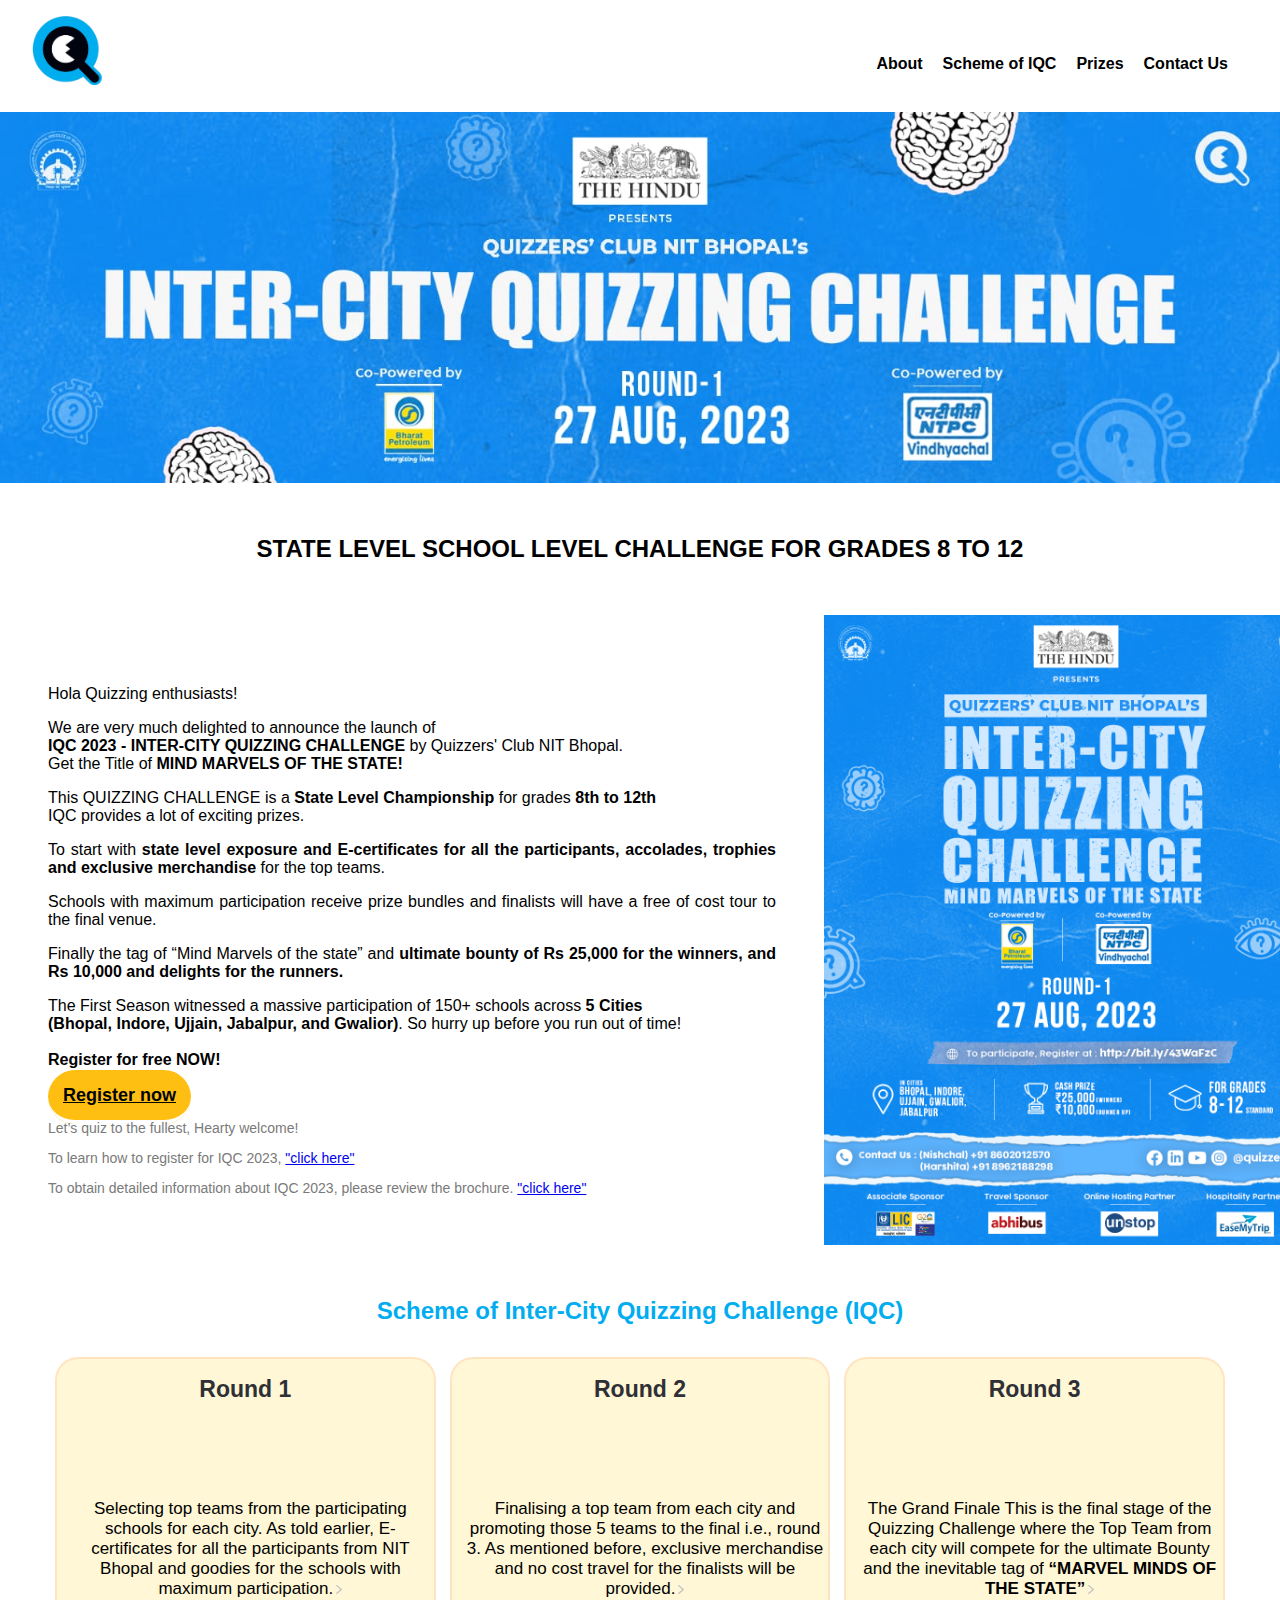
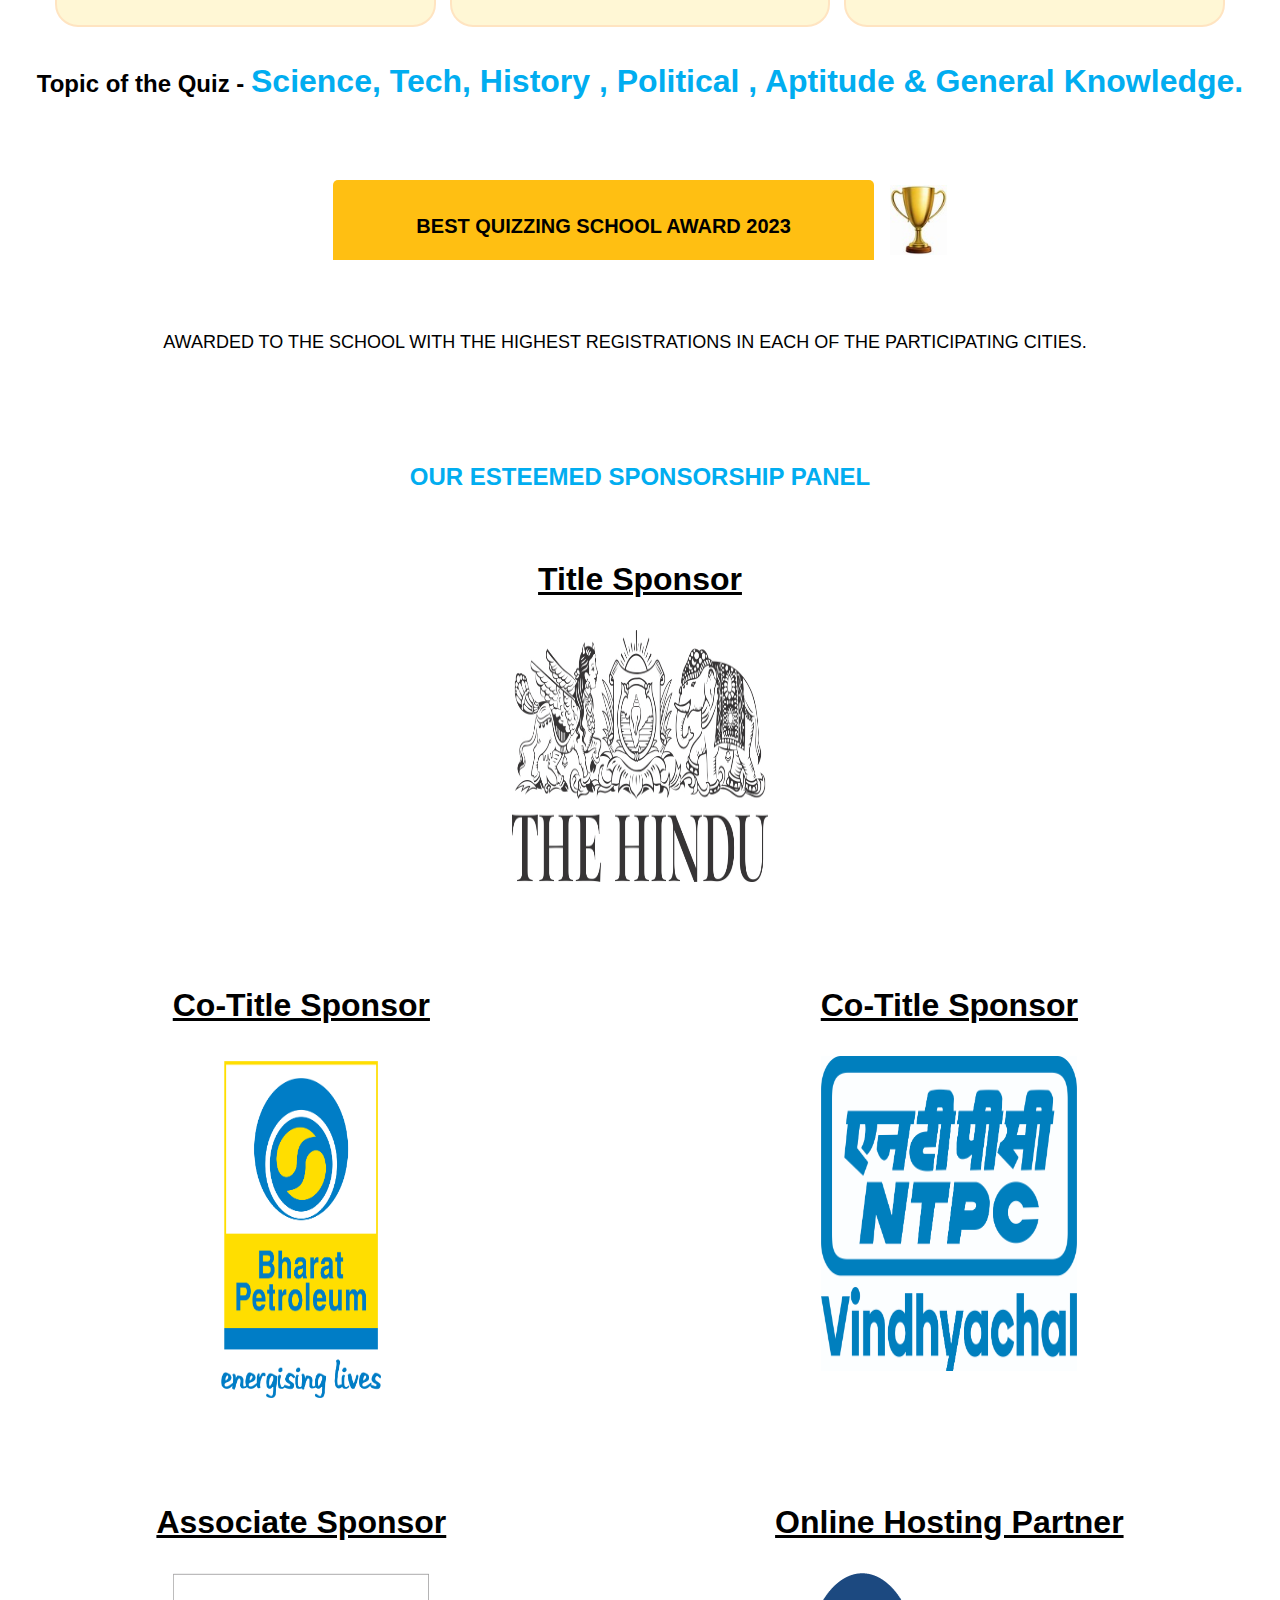
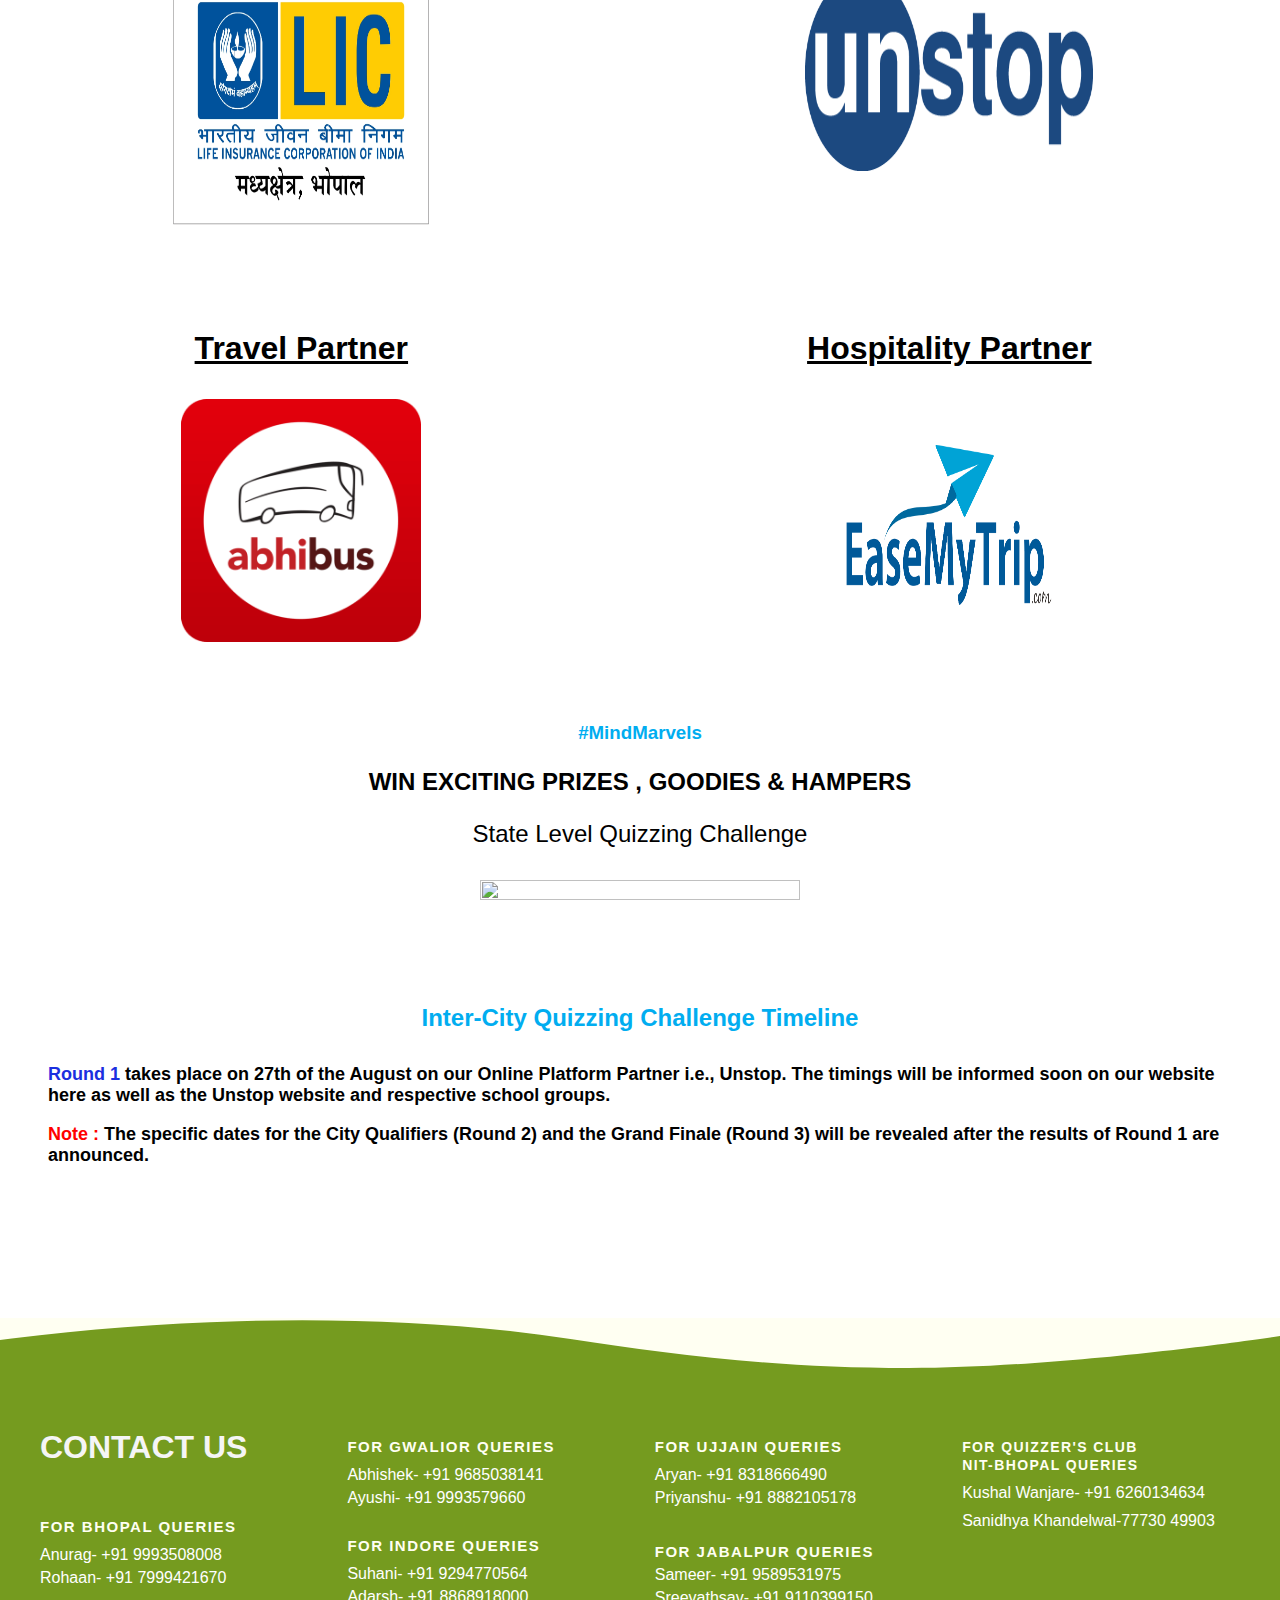
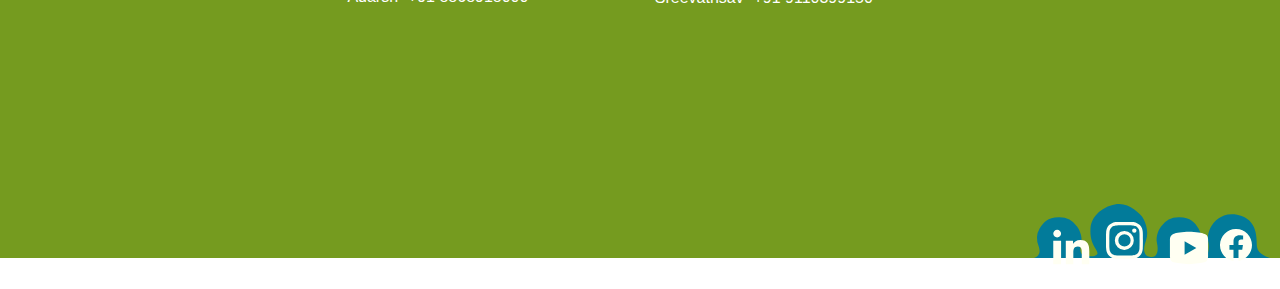
==== public/index.html @ 08f1d050 "first commit" ====
<!DOCTYPE html>
<html lang="en">
  <head>
    <meta charset="utf-8" />
    <meta name="viewport" content="width=device-width, initial-scale=1" />
    <link rel="shortcut icon" href="logo.png" type="image/x-icon">
    <title>Inter-City Quizzing Challenge</title>
    <link rel="stylesheet" href="style.css" />
    <link
      href="https://cdn.jsdelivr.net/npm/bootstrap@5.3.1/dist/css/bootstrap.min.css"
      rel="stylesheet"
      integrity="sha384-4bw+/aepP/YC94hEpVNVgiZdgIC5+VKNBQNGCHeKRQN+PtmoHDEXuppvnDJzQIu9"
      crossorigin="anonymous"
    />
  </head>
  <body>
    
    <header class="headers">
      <div class="navbar-logo">
        <img src="logo.png" alt="Logo">
      </div>
    <nav class="navbar">
    
      <ul class="navbar-menu">
        <li><a href="#about">About</a></li>
        <li><a href="#scheme">Scheme of IQC</a></li>
        <li><a href="#prizes">Prizes</a></li>
        <li><a href="#contact">Contact Us</a></li>
      </ul>
    </nav>
    <div class="mobile-menus">
      <ion-icon name="menu-outline" class="mobile-icon"></ion-icon>
      <ion-icon name="close-outline" class="mobile-icons"></ion-icon>
    </div>
   </header>

 <section id="Poster">
      <div class="video">
        <img src="WhatsApp Image 2023-08-05 at 15.45.39.jpeg" alt="" width="100%" height="100%">
          <!-- <iframe width="100%" height="800" src="WhatsApp Image 2023-08-05 at 15.45.39.jpeg"
              title="YouTube video player"
              allow="accelerometer; autoplay; clipboard-write; encrypted-media; gyroscope; picture-in-picture; web-share"></iframe> -->
      </div>
  </section>

    <section id="about">
      <h2 style="text-align: center;margin-top: 3rem; font-weight: bold; font-family:Arial, Helvetica, sans-serif ; font-weight: 800;">
        STATE LEVEL SCHOOL LEVEL CHALLENGE FOR GRADES 8 TO 12 
        </h2>
        <div class="about-section">

          <div class="about-left" style="justify-content: center; text-align:justify;" id="about-left">
            <p style="margin-top:30px">Hola Quizzing enthusiasts!</p>
            <p>We are very much delighted to announce the launch of<br> <span class="span-bold-heading"><b>IQC 2023 - INTER-CITY QUIZZING CHALLENGE </b>by Quizzers' Club NIT Bhopal.
              <br> Get the Title of <b>MIND MARVELS OF THE STATE! </b>
              </span></p>
              <p>This QUIZZING CHALLENGE is a 
                <span class="span-bold-heading"><b>State Level Championship </b></span>for grades <span class="span-bold-heading"><b>8th to 12th </b></span>
                <br> IQC provides a lot of exciting prizes. 
                </p>
                <p>To start with <b>state level exposure and E-certificates for all the participants, accolades, trophies and exclusive merchandise</b> for the top teams.</p>
                  <p>Schools with maximum participation receive prize bundles and finalists will have a free of cost tour to the final venue.</p>
                        <p>
                          Finally the tag of “Mind Marvels of the state” and <b>ultimate bounty of Rs 25,000 for the winners, and Rs 10,000 and delights for the runners. 
                          </b>               </p>
                        <p >The First Season witnessed a massive participation of 150+ schools across <b>5 Cities <br>  (Bhopal, Indore, Ujjain, Jabalpur, and Gwalior)</b>. So hurry up before you run out of time! <br><br><b>Register for free NOW!</b>
                        </p>
                       
                          
                          <div class=" mt-5 mb-3">
                            <a class="button" target="_blank" href="https://unstop.com/quiz/inter-city-quizzing-challenge-maulana-azad-national-institute-of-technology-manit-bhopal-721357?lb=LnoIlOm" target="_blank">Register now</a>
        </div>
      <p style="font-size: 14px;color: #7a7a7a;">Let’s quiz to the fullest, Hearty welcome! </p>
      <p style="font-size: 14px;color: #7a7a7a;" >To learn how to register for IQC 2023, <a href="https://drive.google.com/drive/u/1/folders/1D4hqJbH11RG8898sXJ9pQhE9oo4fiI7S" target="_blank">"click here"</a> </p>
      <p style="font-size: 14px;color: #7a7a7a;" >To obtain detailed information about IQC 2023, please review the brochure. <a href="https://drive.google.com/drive/folders/1eSf0c7Wrm6r_Fmdg4z4Ok01VJXP0uQJC?usp=sharing" target="_blank">"click here"</a> </p>
      
      </div>
      <div class="about-right" id="about-right">
        <img class="poster1" src="social media IQC Main (1).png" alt="" height="630px">  
      </div>
    </div>
  </section>
    <section>
      <h2 style="text-align: center; margin-bottom: 0rem;margin-top: 1rem ; color: #01ADF0;font-family: 'Segoe UI', Tahoma, Geneva, Verdana, sans-serif; font-weight:bolder;"  id="scheme">Scheme of Inter-City Quizzing Challenge (IQC)</h2>
      <div class="category" style="align-items: center; justify-content: center; margin: 1rem auto ;" >
       
        
        <a href="#" class="item">
          <span class="title">Round 1</span>
          <span class="link" href="#"> Selecting top teams from the participating schools for each city. As told earlier, E-certificates for all the participants from NIT Bhopal and goodies for the schools with maximum participation.</span>
          
        </a>
        <a href="#" class="item">
          <span class="title">Round 2</span>
          <span class="link" href="#"> Finalising a top team from each city and promoting those 5 teams to the final i.e., round 3. As mentioned before, exclusive merchandise and no cost travel for the finalists will be provided.</span>
        
        
        </a>
        <a href="#" class="item">
          <span class="title">Round 3</span>
          <span class="link" href="#">The Grand Finale 
            This is the final stage of the Quizzing Challenge where the Top Team from each city will compete for the ultimate Bounty and the inevitable tag of <b>“MARVEL MINDS OF THE STATE”</b></span>
          
        </a>
      </div>
    
    <div class="topic">
      <h2 class="topic-heading" style="text-align: center; ">
        Topic of the Quiz -
        <b style="color: #01ADF0"
        > Science, Tech, History , Political , Aptitude & General Knowledge.</b
        >
      </h2>
    </div>
    <div class="main-container" style="margin: 5rem 1rem;">

      <div class="priceId">
        <div class="header-image" >
          <div class=" d-flex justify-content-center header" style="margin-right: 1rem;">
            
            <h4 class="rulesheading p-0 m-0 d-flex align-items-center text-uppercase">Best Quizzing School Award 2023</h4>
            
          </div >
          <img src="trophy.jpeg" class="icon-trophy" height="70px">
        </div>
       </div>
   <div class=" d-flex header justify-content-center" style="margin: 2rem 1rem; " >
        <!-- <div class="d-flex flex-row align-items-start row-bulletscontent-area"> -->
          <h5 class="rulesheadings p-0 m-0 d-flex align-items-center text-uppercase" style="font-weight: 100;
          font-size: large; font-family: Arial, Helvetica, sans-serif; justify-content: center;">Awarded to the school with the highest registrations in each of the participating cities. </h5>
        </div>
      </div>
      <div class="topic">
        <h2 class="topic-heading" style="text-align: center; font-weight: bold; margin-bottom: 2rem; color: #01ADF0; ">
          OUR ESTEEMED SPONSORSHIP PANEL
          
        </h2>
      </div>
    <div class="container">
      
      <div class="box" id="box1">
        <h1>Title Sponsor</h1>
        <img src="hindu.jpg" alt="">
      </div>
      <div class="box"  id="box2" >
        <h1>Co-Title Sponsor</h1>
        <img src="bpcl-logo.png" alt="">
 
      </div>
      <div class="box"  id="box7" >
        <h1>Co-Title Sponsor</h1>
        <img src="ntpc.jpg" alt="">
 
      </div>
      <div class="box" id="box3">
        <h1>Associate Sponsor</h1>
        <img src="lic.jpg" alt="">
      </div>
        <div class="box" id="box4">
          <h1>Online Hosting Partner</h1>
          <img src="unstop-logo.png" alt="">
        </div>
        <div class="box" id="box5">
          <h1>Travel Partner</h1>
          <img src="abhibus.png" alt="">
        </div>
        <div class="box" id="box6">
          <h1>Hospitality Partner</h1>
          <img src="Colored Logo.png" alt="">
        </div>
        
      </div>
      
      <div class="prizes">
        <h3 style="font-family: 'Segoe UI', Tahoma, Geneva, Verdana, sans-serif; font-weight: bold;  color: #01ADF0;">#MindMarvels</h3>
        <h2 style="margin: 1.5rem 0 ; font-family: 'Franklin Gothic Medium', 'Arial Narrow', Arial, sans-serif;">WIN EXCITING PRIZES , GOODIES & HAMPERS </h2>
        <h3 style="margin-bottom: 2rem;  font: 1.5em sans-serif;">State Level Quizzing Challenge </h3>
        
        <div class="prizes1" id="prizes">
          <img src="3 (2).png" alt="">
        </div>
      </div>
      <div class="timelines" >
        <h2 style="text-align: center; margin-bottom: 1rem;font-family:Arial, Helvetica, sans-serif; font-weight: bold; color: #01ADF0; margin-bottom: 2rem;">Inter-City Quizzing Challenge Timeline</h2>
        <p style="font-family:Arial, Helvetica, sans-serif; font-weight: bold; font-size: 18px;"><b style="color: #1b2fdf;">Round 1</b> takes place on <b>27th of the August </b>on our Online Platform Partner i.e., Unstop. The timings will be informed soon on our website here as well as the Unstop website and respective school groups.

        </p>
        <p style="font-family:Arial, Helvetica, sans-serif; font-weight: bold;font-size: 18px;" > <span style="color: red;">Note : </span>The specific dates for the City Qualifiers (Round 2) and the Grand Finale (Round 3) will be revealed after the results of Round 1 are announced.</p>
      </div>
    </div>
    </section>
   

<br>
<br>
<br>
<div class="pg-footer" id="contact">
  <footer class="footer">
    <svg class="footer-wave-svg" xmlns="http://www.w3.org/2000/svg" viewBox="0 0 1200 100" preserveAspectRatio="none">
      <path class="footer-wave-path" d="M851.8,100c125,0,288.3-45,348.2-64V0H0v44c3.7-1,7.3-1.9,11-2.9C80.7,22,151.7,10.8,223.5,6.3C276.7,2.9,330,4,383,9.8 c52.2,5.7,103.3,16.2,153.4,32.8C623.9,71.3,726.8,100,851.8,100z"></path>
    </svg>
    <div class="footer-content">
      <div class="footer-content-column">
        <div class="footer-logo">
          <a class="footer-logo-link" href="#" style=" text-decoration: none;">
            <!-- <span class="hidden-link-text">Contact Us</span> -->
            <h1 style="color: whitesmoke;">CONTACT US</h1>
          </a>
        </div>
        <div class="footer-menu">
          <h2 class="footer-menu-name"> for Bhopal Queries </h2>
          <ul id="menu-get-started" class="footer-menu-list">
            <li class="menu-item menu-item-type-post_type menu-item-object-product">
              <a href="https://www.linkedin.com/in/anurag-mishra-66ba9b227" target="_blank">Anurag- +91 9993508008</a>
            </li>
            <li class="menu-item menu-item-type-post_type menu-item-object-product">
              <a href="https://www.linkedin.com/in/rohaan-khan-334135244" target="_blank"> Rohaan- +91 7999421670</a>
            </li>
          </ul>
        </div>
      </div>
      <div class="footer-content-column">
        <div class="footer-menu">
          <h2 class="footer-menu-name"> For Gwalior Queries</h2>
          <ul id="menu-company" class="footer-menu-list">
            <li class="menu-item menu-item-type-post_type menu-item-object-page">
              <a href="https://www.linkedin.com/in/abhishek-meena01" target="_blank">Abhishek- +91 9685038141</a>
            </li>
            <li class="menu-item menu-item-type-taxonomy menu-item-object-category">
              <a href="https://www.linkedin.com/in/ayushi-gupta-7a1b36233" target="_blank">Ayushi- +91 9993579660</a>
            </li>
          </ul>
        </div>
        <div class="footer-menu">
          <h2 class="footer-menu-name"> For Indore Queries</h2>
          <ul id="menu-legal" class="footer-menu-list">
            <li class="menu-item menu-item-type-post_type menu-item-object-page menu-item-privacy-policy menu-item-170434">
              <a href="https://www.linkedin.com/in/suhani-jain-b96800239" target="_blank">Suhani- +91 9294770564</a>
            </li>
            <li class="menu-item menu-item-type-post_type menu-item-object-page">
              <a href="https://www.linkedin.com/in/adarsh-dinkar-0a39a11b8" target="_blank"> Adarsh- +91 8868918000</a>
            </li>
          </ul>
        </div>
      </div>
      <div class="footer-content-column">
        <div class="footer-menu">
          <h2 class="footer-menu-name"> For Ujjain Queries</h2>
          <ul id="menu-quick-links" class="footer-menu-list">
            <li class="menu-item menu-item-type-custom menu-item-object-custom">
              <a target="_blank" rel="noopener noreferrer" href="https://www.linkedin.com/in/aryan-tripathi-826999219" target="_blank">Aryan- +91 8318666490</a>
            </li>
            <li class="menu-item menu-item-type-custom menu-item-object-custom">
              <a target="_blank" rel="noopener noreferrer" href="https://www.linkedin.com/in/priyanshu-singh-194958280" target="_blank ">Priyanshu- +91 8882105178</a>
            </li>
           <br>
            </li>
            <br>
            <h2 class="footer-menu-name"> For Jabalpur Queries</h2>
            <li class="menu-item menu-item-type-post_type menu-item-object-page">
              <a href="https://www.linkedin.com/in/sameer-bajpai-a6ab51212" target="_blank">Sameer- +91 9589531975</a>
            </li>
            <li class="menu-item menu-item-type-post_type menu-item-object-page">
              <a href="https://www.linkedin.com/in/sreevathsav-kyama-163ab5223" target="_blank"> Sreevathsav- +91 9110399150</a>
            </li>
          </ul>
        </div>
      </div>
      <div class="footer-content-column">
        <div class="footer-call-to-action">
          <h2 class="footer-call-to-action-title"></h2>
          <p class="footer-call-to-action-description"> </p>
          <p class="footer-call-to-action-description"> </p>
         
        </div>
        <div class="footer-call-to-action">
          <h2 class="footer-call-to-action-title">FOR QUIZZER'S CLUB <br>NIT-BHOPAL QUERIES</h2>
          <p class="footer-call-to-action-link-wrapper"> <a class="footer-call-to-action-link" href="tel:0124-64XXXX" target="_self"> Kushal Wanjare- +91 6260134634 </a></p>
          <p class="footer-call-to-action-link-wrapper"> <a class="footer-call-to-action-link" href="tel:0124-64XXXX" target="_self"> Sanidhya Khandelwal-77730 49903 </a></p>
        </div>
      </div>
      <div class="footer-social-links"> <svg class="footer-social-amoeba-svg" xmlns="http://www.w3.org/2000/svg" viewBox="0 0 236 54">
          <path class="footer-social-amoeba-path" d="M223.06,43.32c-.77-7.2,1.87-28.47-20-32.53C187.78,8,180.41,18,178.32,20.7s-5.63,10.1-4.07,16.7-.13,15.23-4.06,15.91-8.75-2.9-6.89-7S167.41,36,167.15,33a18.93,18.93,0,0,0-2.64-8.53c-3.44-5.5-8-11.19-19.12-11.19a21.64,21.64,0,0,0-18.31,9.18c-2.08,2.7-5.66,9.6-4.07,16.69s.64,14.32-6.11,13.9S108.35,46.5,112,36.54s-1.89-21.24-4-23.94S96.34,0,85.23,0,57.46,8.84,56.49,24.56s6.92,20.79,7,24.59c.07,2.75-6.43,4.16-12.92,2.38s-4-10.75-3.46-12.38c1.85-6.6-2-14-4.08-16.69a21.62,21.62,0,0,0-18.3-9.18C13.62,13.28,9.06,19,5.62,24.47A18.81,18.81,0,0,0,3,33a21.85,21.85,0,0,0,1.58,9.08,16.58,16.58,0,0,1,1.06,5A6.75,6.75,0,0,1,0,54H236C235.47,54,223.83,50.52,223.06,43.32Z"></path>
        </svg>
        <a class="footer-social-link linkedin" href="https://www.linkedin.com/company/quizzersclub/" target="_blank">
          <span class="hidden-link-text">Linkedin</span>
          <svg class="footer-social-icon-svg" xmlns="http://www.w3.org/2000/svg"
            viewBox="0 0 30 30">
            <path class="footer-social-icon-path" d="M9,25H4V10h5V25z M6.501,8C5.118,8,4,6.879,4,5.499S5.12,3,6.501,3C7.879,3,9,4.121,9,5.499C9,6.879,7.879,8,6.501,8z M27,25h-4.807v-7.3c0-1.741-0.033-3.98-2.499-3.98c-2.503,0-2.888,1.896-2.888,3.854V25H12V9.989h4.614v2.051h0.065 c0.642-1.18,2.211-2.424,4.551-2.424c4.87,0,5.77,3.109,5.77,7.151C27,16.767,27,25,27,25z"></path>
          </svg>
        </a>
        <a class="footer-social-link twitter" href="https://www.instagram.com/quizzersclub/" target="_blank">
          <span class="hidden-link-text">Twitter</span>
          <svg class="footer-social-icon-svg" xmlns="http://www.w3.org/2000/svg" viewBox="0 0 26 26">
            <path class="footer-social-icon-path" d="M8 0C5.829 0 5.556.01 4.703.048 3.85.088 3.269.222 2.76.42a3.917 3.917 0 0 0-1.417.923A3.927 3.927 0 0 0 .42 2.76C.222 3.268.087 3.85.048 4.7.01 5.555 0 5.827 0 8.001c0 2.172.01 2.444.048 3.297.04.852.174 1.433.372 1.942.205.526.478.972.923 1.417.444.445.89.719 1.416.923.51.198 1.09.333 1.942.372C5.555 15.99 5.827 16 8 16s2.444-.01 3.298-.048c.851-.04 1.434-.174 1.943-.372a3.916 3.916 0 0 0 1.416-.923c.445-.445.718-.891.923-1.417.197-.509.332-1.09.372-1.942C15.99 10.445 16 10.173 16 8s-.01-2.445-.048-3.299c-.04-.851-.175-1.433-.372-1.941a3.926 3.926 0 0 0-.923-1.417A3.911 3.911 0 0 0 13.24.42c-.51-.198-1.092-.333-1.943-.372C10.443.01 10.172 0 7.998 0h.003zm-.717 1.442h.718c2.136 0 2.389.007 3.232.046.78.035 1.204.166 1.486.275.373.145.64.319.92.599.28.28.453.546.598.92.11.281.24.705.275 1.485.039.843.047 1.096.047 3.231s-.008 2.389-.047 3.232c-.035.78-.166 1.203-.275 1.485a2.47 2.47 0 0 1-.599.919c-.28.28-.546.453-.92.598-.28.11-.704.24-1.485.276-.843.038-1.096.047-3.232.047s-2.39-.009-3.233-.047c-.78-.036-1.203-.166-1.485-.276a2.478 2.478 0 0 1-.92-.598 2.48 2.48 0 0 1-.6-.92c-.109-.281-.24-.705-.275-1.485-.038-.843-.046-1.096-.046-3.233 0-2.136.008-2.388.046-3.231.036-.78.166-1.204.276-1.486.145-.373.319-.64.599-.92.28-.28.546-.453.92-.598.282-.11.705-.24 1.485-.276.738-.034 1.024-.044 2.515-.045v.002zm4.988 1.328a.96.96 0 1 0 0 1.92.96.96 0 0 0 0-1.92zm-4.27 1.122a4.109 4.109 0 1 0 0 8.217 4.109 4.109 0 0 0 0-8.217zm0 1.441a2.667 2.667 0 1 1 0 5.334 2.667 2.667 0 0 1 0-5.334z" ></path>
          </svg>
        </a>
        <a class="footer-social-link youtube" href="https://www.youtube.com/@quizzersclub" target="_blank">
          <span class="hidden-link-text">github</span>
          <svg class="footer-social-icon-svg" xmlns="http://www.w3.org/2000/svg" viewBox="0 0 30 30">
            <path class="footer-social-icon-path" d="M 15 4 C 10.814 4 5.3808594 5.0488281 5.3808594 5.0488281 L 5.3671875 5.0644531 C 3.4606632 5.3693645 2 7.0076245 2 9 L 2 15 L 2 15.001953 L 2 21 L 2 21.001953 A 4 4 0 0 0 5.3769531 24.945312 L 5.3808594 24.951172 C 5.3808594 24.951172 10.814 26.001953 15 26.001953 C 19.186 26.001953 24.619141 24.951172 24.619141 24.951172 L 24.621094 24.949219 A 4 4 0 0 0 28 21.001953 L 28 21 L 28 15.001953 L 28 15 L 28 9 A 4 4 0 0 0 24.623047 5.0546875 L 24.619141 5.0488281 C 24.619141 5.0488281 19.186 4 15 4 z M 12 10.398438 L 20 15 L 12 19.601562 L 12 10.398438 z"></path>
          </svg>
        </a>
        <a class="footer-social-link github" href="https://www.facebook.com/quizzersclub" target="_blank">
          <span class="hidden-link-text">github</span>
          <svg class="footer-social-icon-svg" xmlns="http://www.w3.org/2000/svg" viewBox="0 0 30 30">
            <path class="footer-social-icon-path" d="M16 8.049c0-4.446-3.582-8.05-8-8.05C3.58 0-.002 3.603-.002 8.05c0 4.017 2.926 7.347 6.75 7.951v-5.625h-2.03V8.05H6.75V6.275c0-2.017 1.195-3.131 3.022-3.131.876 0 1.791.157 1.791.157v1.98h-1.009c-.993 0-1.303.621-1.303 1.258v1.51h2.218l-.354 2.326H9.25V16c3.824-.604 6.75-3.934 6.75-7.951z"></path>
          </svg>
        </a>
      </div>
    </div>
    <!-- <div class="footer-copyright">
      <div class="footer-copyright-wrapper">
        <p class="footer-copyright-text">
          <a class="footer-copyright-link" href="#" target="_self"> Quizzers' Club MANIT © All RIGHTS RESERVED 2020 </a>
        </p>
      </div>
    </div> -->
  </footer>
</div>

    <script
    src="https://cdn.jsdelivr.net/npm/bootstrap@5.3.1/dist/js/bootstrap.bundle.min.js"
    integrity="sha384-HwwvtgBNo3bZJJLYd8oVXjrBZt8cqVSpeBNS5n7C8IVInixGAoxmnlMuBnhbgrkm"
    crossorigin="anonymous"
    ></script>
    <script>
   const mobile_nav = document.querySelector(".mobile-menus");
const nav_header = document.querySelector(".headers");

const toggleNav = () =>{
    nav_header.classList.toggle("active")
};

mobile_nav.addEventListener("click",()=> toggleNav());
  </script>
  <script type="module" src="https://unpkg.com/ionicons@7.1.0/dist/ionicons/ionicons.esm.js"></script>
  <script nomodule src="https://unpkg.com/ionicons@7.1.0/dist/ionicons/ionicons.js"></script>
  </body>
</html>
---- public/style.css ----
html {
    overflow-x: hidden;
}

body {
    margin: 0;
    font-family: Arial, sans-serif;
    /* overflow-x: hidden; */
    scroll-behavior: smooth;
}

.headers {
    display: flex;
    height: 7rem;
    justify-content: space-between;
    /* width: 200px; */
}

.navbar {
    /* opacity: 0.5; */
    display: flex;
    justify-content: space-between;
    align-items: center;
    background-color: #ffffff;
    padding: 10px 20px;
    color: #000000;
    /* position: sticky; */
    margin-right: 2rem;
}

.navbar-logo img {
    margin-left: 2rem;
    margin-top: 1rem;
    max-height: 70px;
    max-width: 70px;
}

.navbar-menu {
    list-style: none;
    display: flex;
}

.navbar-menu li {
    margin-top: 1rem;
    margin-left: 20px;
}

.navbar-menu li:first-child {
    margin-left: 0;
}

.navbar-menu li a {
    color: black;
    text-decoration: none;
    transition: 0.3s;
    text-align: left;
    font-weight: bold;
}

.navbar-menu li a:hover {
    color: #000000;
}

.navbar-mobile-menu {
    display: none;
}

.mobile-menus {
    display: none;
    background: transparent;
    cursor: pointer;
}

.mobile-menus {
    display: none;
    height: 40px;
}

.mobile-icon {
    width: 2rem;
    height: 2rem;
}

.mobile-icons {
    display: none;
    width: 2rem;
    height: 2rem;
}

@media (max-width: 770px) {
    body {
        /* overflow: hidden; */
        overflow-x: hidden;
        scroll-behavior: smooth;
    }

    .navbar {
        width: 1005px;
        height: 37vh;
        background: white;
        position: relative;
        top: 45px;
        right: -102px;
        display: flex;
        justify-content: left;
        align-items: baseline;
        transform: translateX(100%);
        transition: all 0.5s linear;
        opacity: 0;
        visibility: hidden;
        pointer-events: none;
    }

    .navbar-menu {
        flex-direction: column;
        align-items: first baseline;

    }
    .navbar-menu li {
        margin-top: 1rem;
        margin-left: 0px;
    }
    .active .navbar {
        transform: translateX(0);
        opacity: 1;
        visibility: visible;
        pointer-events: auto;
        padding-right: 20px;
        margin: 0;
        font-size: 22px;
        font-weight: bold;
        font-family: fangsong;
    }

    .active .mobile-menus .mobile-icons {
        display: block;

    }

    .active .mobile-menus .mobile-icon {
        display: none;

    }

    .mobile-menus {
        display: block;
        z-index: 999;
        border: 3px solid #212529;
        color: #212529;
        cursor: pointer;
        margin: 2rem 2rem;
    }


}



body {
    height: 100%;
    width: auto;
}

.about-section {
    display: grid;
    /* grid-template-columns: repeat(auto-fit, minmax(250px, 2fr)); */
    grid-template-areas: 'left right';
    grid-gap: 3rem;
    width: 100%;
    padding: 2rem 3em;
    align-items: center;

}

#about-left {
    grid-area: left;
}

#about-right {
    grid-area: right;
}

/* 
.about-right img{
   display: block;
   justify-content: center;
align-items: center;
} */


.button {
    position: static;
    background-color: #ffbf12 !important;
    border-bottom: 4px solid #fff !important;
    color: #020404 !important;
    font-weight: 700;
    padding: 15px !important;
    border-radius: 30px !important;
    font-size: 18px !important;
    font-weight: 600;

}

/* @media (max-width:710px){
    .item{
         font-size: 15px;
         padding: 4px;
    }
    .Club-name{
         font-size: 15px;
         padding: 4px;
 
        }
        .video{
            width: 100%;
            height: 100%;
        }   */
@media (max-width:400px) {
    .item1 {
        font-size: 8px;
        padding: 0px;
    }

    .Club-name {
        font-size: 20px;
        padding: 0px;

    }
    .about-right img{
        height: 73vh;
        width: 90vw;
    }

    b {
        font-size: 13px;
        padding-left: 10px;
        padding-top: 5px;
        padding-bottom: 0px;
    }

    .rulesheading {

        font-size: 17px;

    }

    /* .about-left{
        padding-left: 4px;
        margin-left: 0px;
        width: 100%;
    } */
}

@media (max-width:680px) {
    body {
        width: 100%;
    }

    .navbar-item1 {
        position: absolute;
        top: 70px;
        left: 272px;
        background-color: #fff;
        color: black;
        width: 100px;
        overflow: hidden;
        transition: max-height 0.5;
    }

    .navbar-item .item1 {
        display: block;
        margin-right: 50px;
        margin-top: 10px;
        margin-bottom: 10px;
    }

    .menu-icon {
        display: block;
        cursor: pointer;
    }

    .Club-name {
        font-size: 20px;
    }
}

@media (max-width:770px) {
    .item1 {
        font-size: 16px;
        padding: 3px;
    }

    .Club-name {
        font-size: 15px;
        padding: 0px;

    }

    /* .about-section {
        display: grid;
        grid-template-columns: repeat(auto-fit, 1fr);
        grid-gap: 4rem;
        padding: 2rem 2rem;
    
    } */

    .video{
        padding-top: 1px;
        width: 100%;
        height: 180px;
    }

    b {
        font-size: 15px;

    }



}

@media (max-width:280px) {
    body {
        width: auto;
    }

    .navbar-item {
        width: 80px;
        left: 200px;
    }

    .Club-name {
        display: block;
        font-size: 6px;
    }
}

@media (max-width:420px) {
    body {
        height: 800px;
    }

    .item1 {
        font-size: 10px;
        padding: 0px;
    }

    .Club-name {
        font-size: 14px;
        padding: 0px;

    }

    iframe {
        width: 100%;
        height: 280px;
    }

    .item b{
        font-size: 0.8rem;
    }

    /* .about-left{
        margin-left: 0px;
        margin-top: 0px;
        width: 100%;
    }  */



}






/* ******************************* */



.container {
    margin-top: 2px;

    display: grid;

    grid-gap: 1rem;
    grid-template-areas:
        'box1 box1'
        'box2 box7'
        'box3 box4'
        'box5 box6';
}

#box1 {
    grid-area: box1;
}

#box2 {
    grid-area: box2;
}

#box3 {
    grid-area: box3;
}

#box4 {
    grid-area: box4;
}


#box5 {
    grid-area: box5;
}

#box6 {
    grid-area: box6;
}

#box7 {
    grid-area: box7;
}

.box {
    /* border: 2px solid red; */
    text-align: center;
    padding: 1rem 1rem;

}

.box h1 {
    margin-bottom: 2rem;
    font-family: Arial, Helvetica, sans-serif;
    font-weight: bold;
    text-decoration-line: underline;

}

.box img {
    height: 28vh;
    width: 16rem;
    margin-bottom: 2rem;
}

#box2 img {
    height: 38vh;
    width: 10rem;
    margin-bottom: 2rem;
}

#box7 img {
    height: 35vh;
    width: 14 rem;
    margin-bottom: 2rem;
}

#box4 img {
    height: 22vh;
    width: 18rem;
    margin-bottom: 2rem;
}

#box5 img {
    height: 27vh;
    width: 15rem;
    margin-bottom: 2rem;
}

@media (max-width:650px) {


     .about-right img {
        height: 73vh;
        width: 90vw;
    } 


}

.topic h2 b {
    font-size: xx-large;
}

@media (max-width:770px) {

    .about h2 {
        font-size: 10px;
    }

    .topic h2 b {
        font-size: 25px;
    }

    .timelines b {
        font-size: 18px;
    }

    /* .topic-heading{
        font-size: 12px;
    } */
}

@media (max-width:1230px) {

    .container {
        margin-top: 2px;

        display: grid;

        grid-gap: 1rem;
        grid-template-areas:
            'box1 box1'
            'box2 box2'
            'box7 box7'
            'box3 box3'
            'box4 box4'
            'box5 box5'
            'box6 box6';
    }

    .about-section {
        display: grid;
        /* grid-template-columns: repeat(auto-fit, minmax(250px, 2fr)); */
        grid-template-areas: 'left'
            'right';
        grid-gap: 3rem;
        width: 100%;
        padding: 2rem 1em;
        align-items: center;

    }

}

@media (max-width:460px) {
    .box img {
        height: 23vh;
        width: 18rem;
        margin-bottom: 2rem;
    }

    #box2 img {
        height: 32vh;
        width: 10rem;
        margin-bottom: 2rem;
    }

    #box7 img {
        height: 32vh;
        width: 10rem;
        margin-bottom: 2rem;
    }

    #box4 img {
        height: 22vh;
        width: 18rem;
        margin-bottom: 2rem;
    }

    #box5 img {
        height: 25vh;
        width: 17rem;
        margin-bottom: 2rem;
    }


}

.prizes {
    text-align: center;
}

.prizes1 img {
    width: 50%;
    height: 50%;

}

@media (min-width:320px) and (max-width:479px) {

    /* smartphones, portrait iPhone, portrait 480x320 phones (Android) */

}

/* ************************************************************* */

/* body {
	padding-top: 50px;
	display: flex;
	justify-content: center;
	align-items: center;
} */

.category {
    max-width: 1170px;
    /*   display: flex; */
    /*   flex-wrap: wrap; */
    /*   justify-content: center; */
    gap: 14px;
    /*   row-gap: 20px; */
    display: grid;
    grid-template-columns: repeat(auto-fit, minmax(270px, 2fr));
    width: 100%;
    padding: 1rem 2rem;
}

.item {
    position: relative;
    /* min-width: 370px; */
    height: 250px;
    display: flex;
    text-align: center;
    flex-direction: column;
    justify-content: space-between;
    overflow: hidden;
    background: #fff7d5;
    border: 2px solid #ffe4c1;
    /* border-color: plum; */
    border-radius: 23px;
    font-family: Arial, Helvetica, sans-serif;
    text-decoration: none;
    transition: 0.5s;
    /* z-index: 0; */
    padding-bottom: 1rem;
    z-index: -2;
}

.item:hover {
    border: 10px solid #fff0;
    box-shadow: 3px 3px 20px rgba(50, 50, 50, 0.25);
    border-radius: 3px;
    /* background-color: #ffbf12; */
}

.item .title {
    font-style: normal;
    font-weight: 700;
    font-size: 23px;
    line-height: 28px;
    /* Основной текст */
    color: #2F3035;
    /* padding-left: 20px; */
    padding: 1rem 2rem
}

.item:hover .title {
    color: #1C62CD;
}

.item .link {
    font-size: 17px;
    padding-left: 10px;
    padding-bottom: 10px;
    /* светло серый текст */
    color: black;
}

.item .links {
    font-size: 15px;
    padding-left: 10px;
    padding-bottom: 25px;
    /* светло серый текст */
    color: black;
}

em {
    font-weight: bold;
}

.item .link::after {
    content: url("data:image/svg+xml,%3Csvg width='6' height='9' viewBox='0 0 6 9' fill='none' xmlns='http://www.w3.org/2000/svg'%3E%3Cpath d='M0.228824 7.88793C-0.0650262 8.13366 -0.0762933 8.54196 0.203658 8.79989C0.48361 9.05782 0.948767 9.06771 1.24262 8.82198C1.24262 8.82198 5.77719 4.97116 5.78955 4.95998C6.07934 4.69388 6.06851 4.27195 5.76535 4.01758L1.24266 0.178763C0.949277 -0.067399 0.484101 -0.0581918 0.203658 0.199327C-0.0767845 0.456847 -0.0662956 0.865161 0.227086 1.11132L3.71295 4.12125C3.94389 4.32066 3.94393 4.67861 3.71304 4.87807L0.228824 7.88793Z' fill='%23C4C4C4'/%3E%3C/svg%3E%0A");
    margin-left: 3px;
    transition: 0.5s;
    border-color: pink;
}

.item:hover>.link::after {
    margin-left: 8px;
}

.item .img {
    position: absolute;
    right: 37px;
    top: 22px;
    z-index: -1;
}

@media (max-width :770px) {
    .item {

        height: 150px;

    }

    .item .link {
        font-size: 12px;
        padding-left: 10px;
        padding-bottom: 10px;
        /* светло серый текст */
        color: black;
    }

    .item .title {
        font-style: normal;
        font-weight: 600;
        font-size: 20px;
        line-height: 25px;
        /* Основной текст */
        color: #2F3035;
        /* padding-left: 20px; */
        padding: 1rem 2rem
    }

}

/*footer */
.pg-footer {
    font-family: 'Roboto', sans-serif;
}


.footer {
    background-color: #759b1f;
    color: #fff;
}

.footer-wave-svg {
    background-color: transparent;
    display: block;
    height: 30px;
    position: relative;
    /* top: -1px; */
    width: 100%;
}

.footer-wave-path {
    fill: #fffff2;
}

.footer-content {
    margin-left: auto;
    margin-right: auto;
    max-width: 1230px;
    padding: 40px 15px 450px;
    position: relative;
}

.footer-content-column {
    box-sizing: border-box;
    float: left;
    padding-left: 15px;
    padding-right: 15px;
    width: 100%;
    color: #fff;
}

.footer-content-column ul li a {
    color: #fff;
    text-decoration: none;
}

.footer-logo-link {
    display: inline-block;
}

.footer-menu {
    margin-top: 30px;
}

.footer-menu-name {
    color: #fffff2;
    font-size: 15px;
    font-weight: 900;
    letter-spacing: .1em;
    line-height: 18px;
    margin-bottom: 0;
    margin-top: 0;
    text-transform: uppercase;
}

.footer-menu-list {
    list-style: none;
    margin-bottom: 0;
    margin-top: 10px;
    padding-left: 0;
}

.footer-menu-list li {
    margin-top: 5px;
}

.footer-call-to-action-description {
    color: #fffff2;
    margin-top: 10px;
    margin-bottom: 20px;
}

.footer-call-to-action-button:hover {
    background-color: #fffff2;
    color: #00bef0;
}

.button:last-of-type {
    margin-right: 0;
}

.footer-call-to-action-button {
    background-color: #027b9a;
    border-radius: 21px;
    color: #fffff2;
    display: inline-block;
    font-size: 11px;
    font-weight: 900;
    letter-spacing: .1em;
    line-height: 18px;
    padding: 12px 30px;
    margin: 0 10px 10px 0;
    text-decoration: none;
    text-transform: uppercase;
    transition: background-color .2s;
    cursor: pointer;
    position: relative;
}

.footer-call-to-action {
    margin-top: 30px;
}

.footer-call-to-action-title {
    color: #fffff2;
    font-size: 14px;
    font-weight: 900;
    letter-spacing: .1em;
    line-height: 18px;
    margin-bottom: 0;
    margin-top: 0;
    text-transform: uppercase;
}

.footer-call-to-action-link-wrapper {
    margin-bottom: 0;
    margin-top: 10px;
    color: #fff;
    text-decoration: none;
}

.footer-call-to-action-link-wrapper a {
    color: #fff;
    text-decoration: none;
}





.footer-social-links {
    bottom: 0;
    height: 54px;
    position: absolute;
    right: 0;
    width: 236px;
}

.footer-social-amoeba-svg {
    height: 54px;
    left: 0;
    display: block;
    position: absolute;
    top: 0;
    width: 236px;
}

.footer-social-amoeba-path {
    fill: #027b9a;
}

.footer-social-link.linkedin {
    height: 26px;
    left: 3px;
    top: 11px;
    width: 47px;
}

.footer-social-link {
    display: block;
    padding: 10px;
    position: absolute;
}

.hidden-link-text {
    position: absolute;
    clip: rect(1px 1px 1px 1px);
    clip: rect(1px, 1px, 1px, 1px);
    -webkit-clip-path: inset(0px 0px 99.9% 99.9%);
    clip-path: inset(0px 0px 99.9% 99.9%);
    overflow: hidden;
    height: 1px;
    width: 1px;
    padding: 0;
    border: 0;
    top: 50%;
}

.footer-social-icon-svg {
    display: block;
}

.footer-social-icon-path {
    fill: #fffff2;
    transition: fill .2s;
}

.footer-social-link.twitter {
    height: 38px;
    left: 62px;
    top: 8px;
    width: 60px;
}

.footer-social-link.youtube {
    height: 24px;
    left: 123px;
    top: 12px;
    width: 44px;
}

.footer-social-link.github {
    height: 34px;
    left: 176px;
    top: 15px;
    width: 60px;
}

.footer-copyright {
    background-color: #027b9a;
    color: #fff;
    padding: 15px 30px;
    text-align: center;
}

.footer-copyright-wrapper {
    margin-left: auto;
    margin-right: auto;
    max-width: 1200px;
}

.footer-copyright-text {
    color: #fff;
    font-size: 13px;
    font-weight: 400;
    line-height: 18px;
    margin-bottom: 0;
    margin-top: 0;
}

.footer-copyright-link {
    color: #fff;
    text-decoration: none;
}







/* Media Query For different screens */
@media (min-width:320px) and (max-width:479px) {

    /* smartphones, portrait iPhone, portrait 480x320 phones (Android) */
    .footer-content {
        margin-left: auto;
        margin-right: auto;
        max-width: 1230px;
        padding: 40px 15px 1050px;
        position: relative;
    }

    /* smartphones, portrait iPhone, portrait 480x320 phones (Android) */
    .container {
        margin-top: 2px;

        display: grid;
        grid-template-columns: 1fr;
        justify-content: center;

    }

}

@media (min-width:480px) and (max-width:599px) {

    /* smartphones, Android phones, landscape iPhone */
    .footer-content {
        margin-left: auto;
        margin-right: auto;
        max-width: 1230px;
        padding: 40px 15px 1050px;
        position: relative;
    }
}

@media (min-width:600px) and (max-width: 800px) {

    /* portrait tablets, portrait iPad, e-readers (Nook/Kindle), landscape 800x480 phones (Android) */
    .footer-content {
        margin-left: auto;
        margin-right: auto;
        max-width: 1230px;
        padding: 40px 15px 1050px;
        position: relative;
    }
}

@media (min-width:801px) {
    /* tablet, landscape iPad, lo-res laptops ands desktops */

}

@media (min-width:1025px) {
    /* big landscape tablets, laptops, and desktops */

}

@media (min-width:1281px) {
    /* hi-res laptops and desktops */

}




@media (min-width: 760px) {
    .footer-content {
        margin-left: auto;
        margin-right: auto;
        max-width: 1230px;
        padding: 40px 15px 450px;
        position: relative;
    }

    .footer-wave-svg {
        height: 50px;
    }

    .footer-content-column {
        width: 24.99%;
    }
}

@media (min-width: 568px) {
    /* .footer-content-column {
        width: 49.99%;
    } */
}

.timelines {
    margin: 4em 2em;
    padding: 1rem 1rem;
}

/* ******************************************* */
.header-image {
    display: flex;
    position: relative;
    justify-content: center;
    align-items: center;
}

.priceId .header {
    width: 491px;
    height: 80px;
    background: #ffbf12;
    padding: 0 25px;
    border-radius: 5px 5px 0px 0px;
}

.justify-content-center {
    -webkit-box-pack: center;
    -webkit-justify-content: center;
    -ms-flex-pack: center;
    justify-content: center;
}

.d-flex {
    display: -webkit-box;
    display: -webkit-flex;
    display: -ms-flexbox;
    display: flex;
}

.text-uppercase {
    text-transform: uppercase;
}


.align-items-center {
    -webkit-box-align: center;
    -webkit-align-items: center;
    -ms-flex-align: center;
    align-items: center;
}

.rulesheading {
    font-family: "Poppins", sans-serif;
    font-weight: 600;
    font-size: 20px;
    color: #000;
    margin-top: 40px;
}

.rulesheadings {
    font-family: "Poppins", sans-serif;
    font-weight: 600;
    font-size: 10px;
    left: -15px;
    position: relative;
    color: #000;
    margin-top: 40px;
}

.header-with-image .icon-trophy {
    position: absolute;
    right: -55px;
}

.row-content-text {
    font-size: 16px;
    line-height: 32px;
    margin-top: 10px;
    font-family: "Poppins", sans-serif;
    font-weight: 500;
    margin-left: 10px;
}



@media (max-width: 768px) {
    .flex-md-column {
        -webkit-box-orient: vertical;
        -webkit-box-direction: normal;
        -webkit-flex-direction: column;
        -ms-flex-direction: column;
        flex-direction: column;
    }

    .rulesheadings {
        font-size: 10px;
        left: 7px;
    }

    .timelines {
        margin: 3em 1em;
        padding: 1rem 0rem;
    }

}
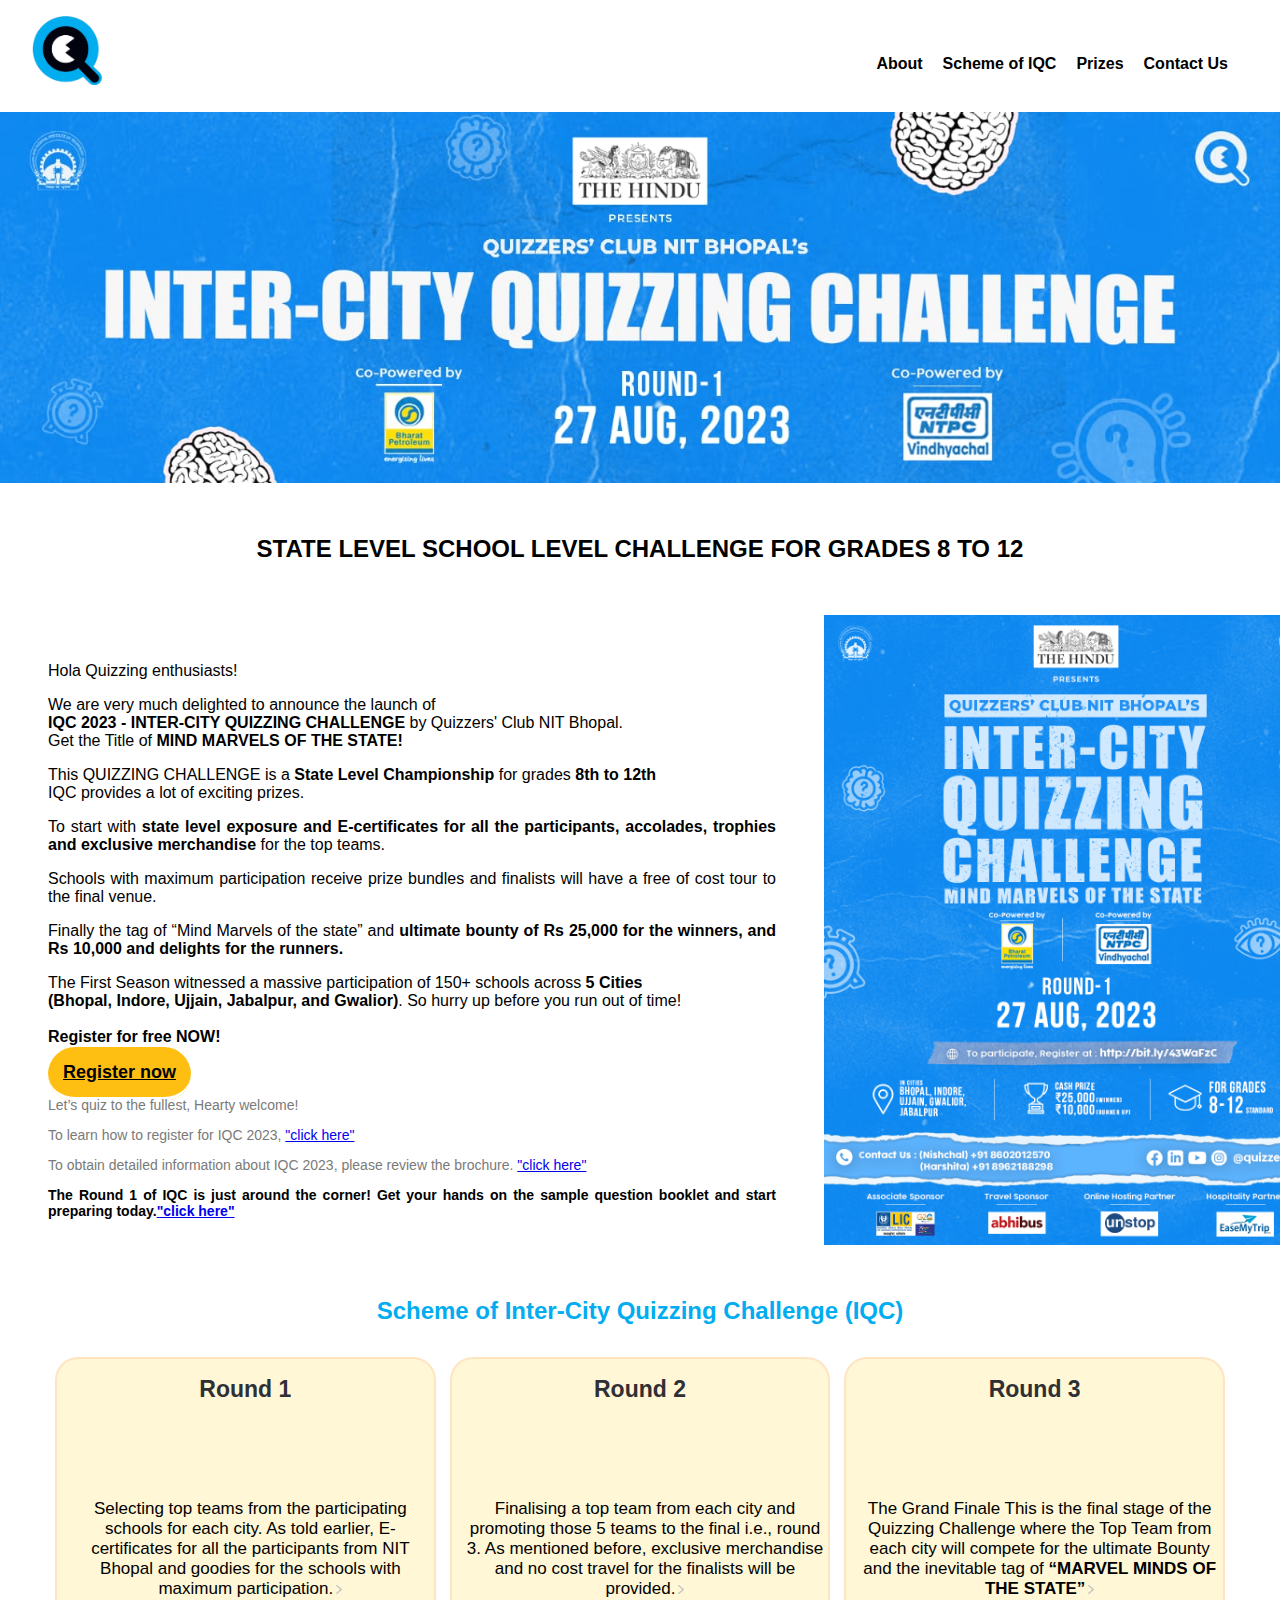
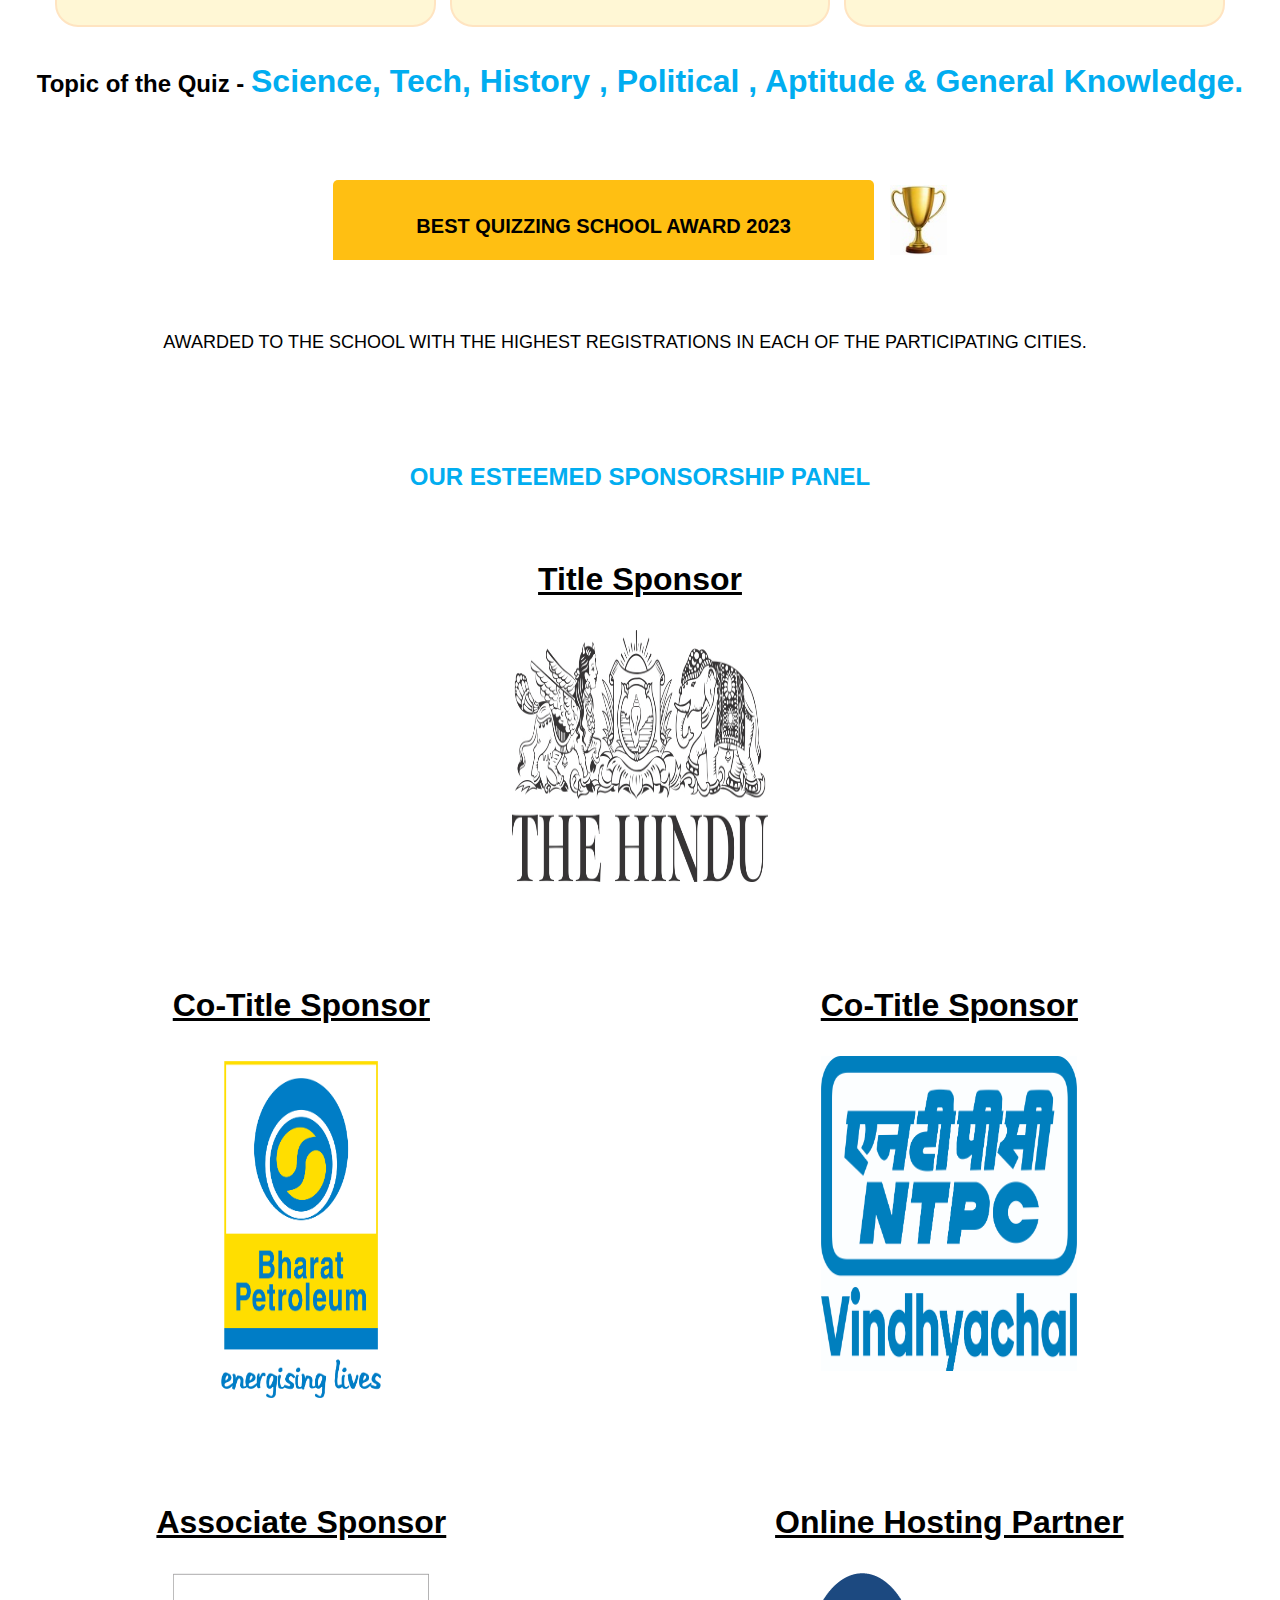
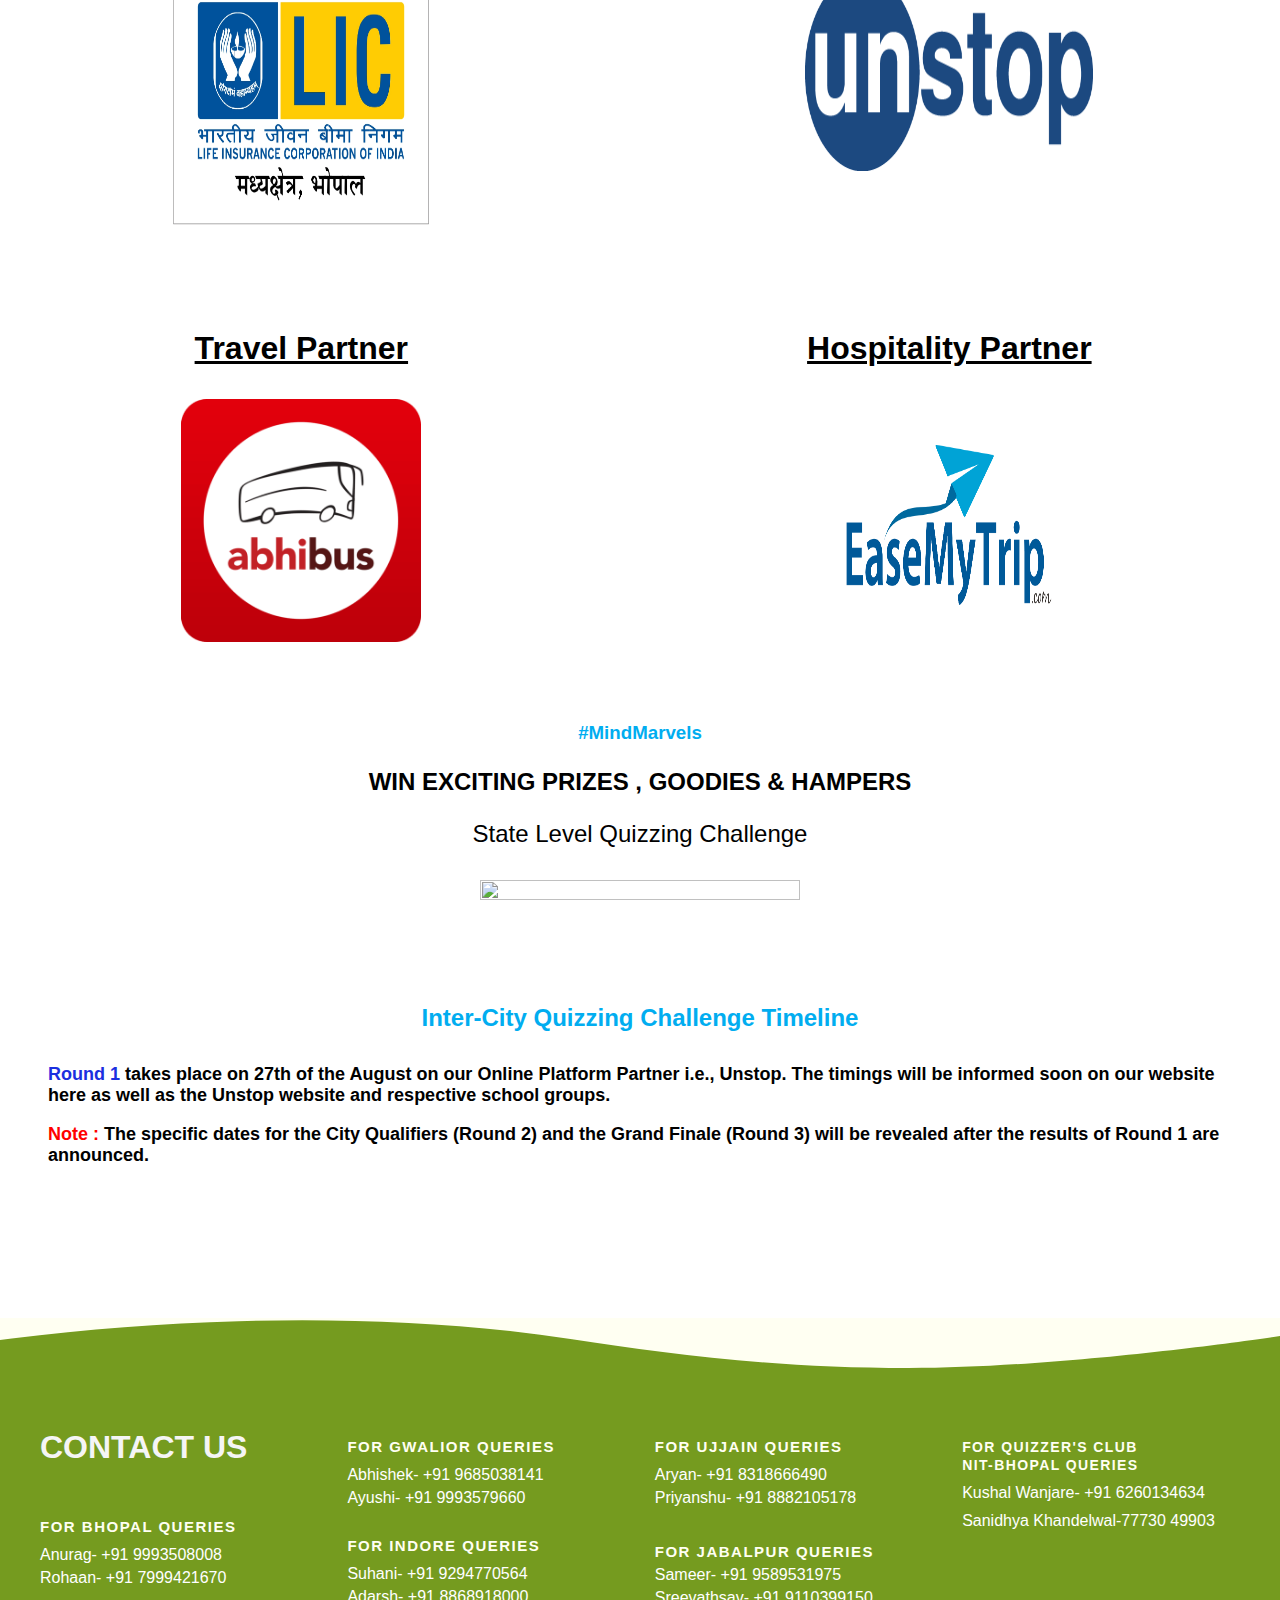
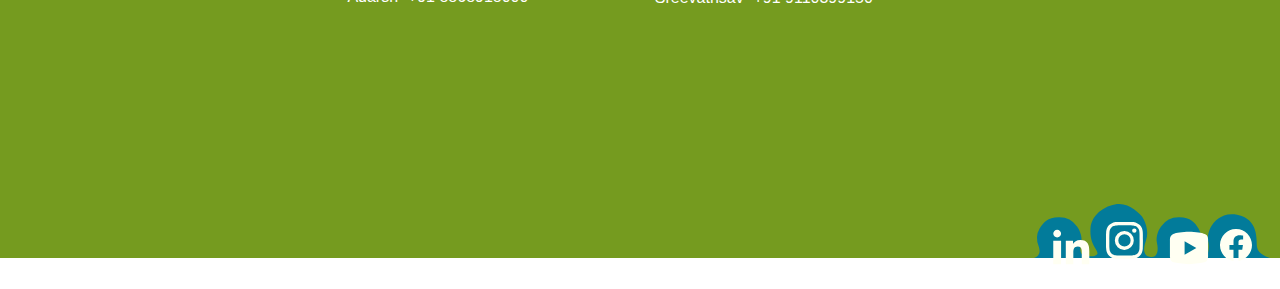
==== commit 5cb0bcbf: "third commit" ====
--- a/public/index.html
+++ b/public/index.html
@@ -71,8 +71,9 @@
                             <a class="button" target="_blank" href="https://unstop.com/quiz/inter-city-quizzing-challenge-maulana-azad-national-institute-of-technology-manit-bhopal-721357?lb=LnoIlOm" target="_blank">Register now</a>
         </div>
       <p style="font-size: 14px;color: #7a7a7a;">Let’s quiz to the fullest, Hearty welcome! </p>
-      <p style="font-size: 14px;color: #7a7a7a;" >To learn how to register for IQC 2023, <a href="https://drive.google.com/drive/u/1/folders/1D4hqJbH11RG8898sXJ9pQhE9oo4fiI7S" target="_blank">"click here"</a> </p>
-      <p style="font-size: 14px;color: #7a7a7a;" >To obtain detailed information about IQC 2023, please review the brochure. <a href="https://drive.google.com/drive/folders/1eSf0c7Wrm6r_Fmdg4z4Ok01VJXP0uQJC?usp=sharing" target="_blank">"click here"</a> </p>
+      <p style="font-size: 14px;color: #7a7a7a;" >To learn how to register for IQC 2023, <a href="https://drive.google.com/file/d/1hg6i4pRmcWVsd6gzlGWH9UR75QP2EWod/view?usp=drive_link" target="_blank">"click here"</a> </p>
+      <p style="font-size: 14px;color: #7a7a7a;" >To obtain detailed information about IQC 2023, please review the brochure. <a href="https://drive.google.com/file/d/10MFNR-LqIK2ZjIWaA6FlJYxO_d9Z_1PG/view?usp=drive_link" target="_blank">"click here"</a> </p>
+      <p style="font-size: 14px;color: black; font-weight: bold;" >The Round 1 of IQC is just around the corner! Get your hands on the sample question booklet and start preparing today.<a href="https://drive.google.com/file/d/19LsmentV-lkM-iOd2jW7y3-hX8uFXvo5/view?usp=drive_link" target="_blank">"click here"</a> </p>
       
       </div>
       <div class="about-right" id="about-right">
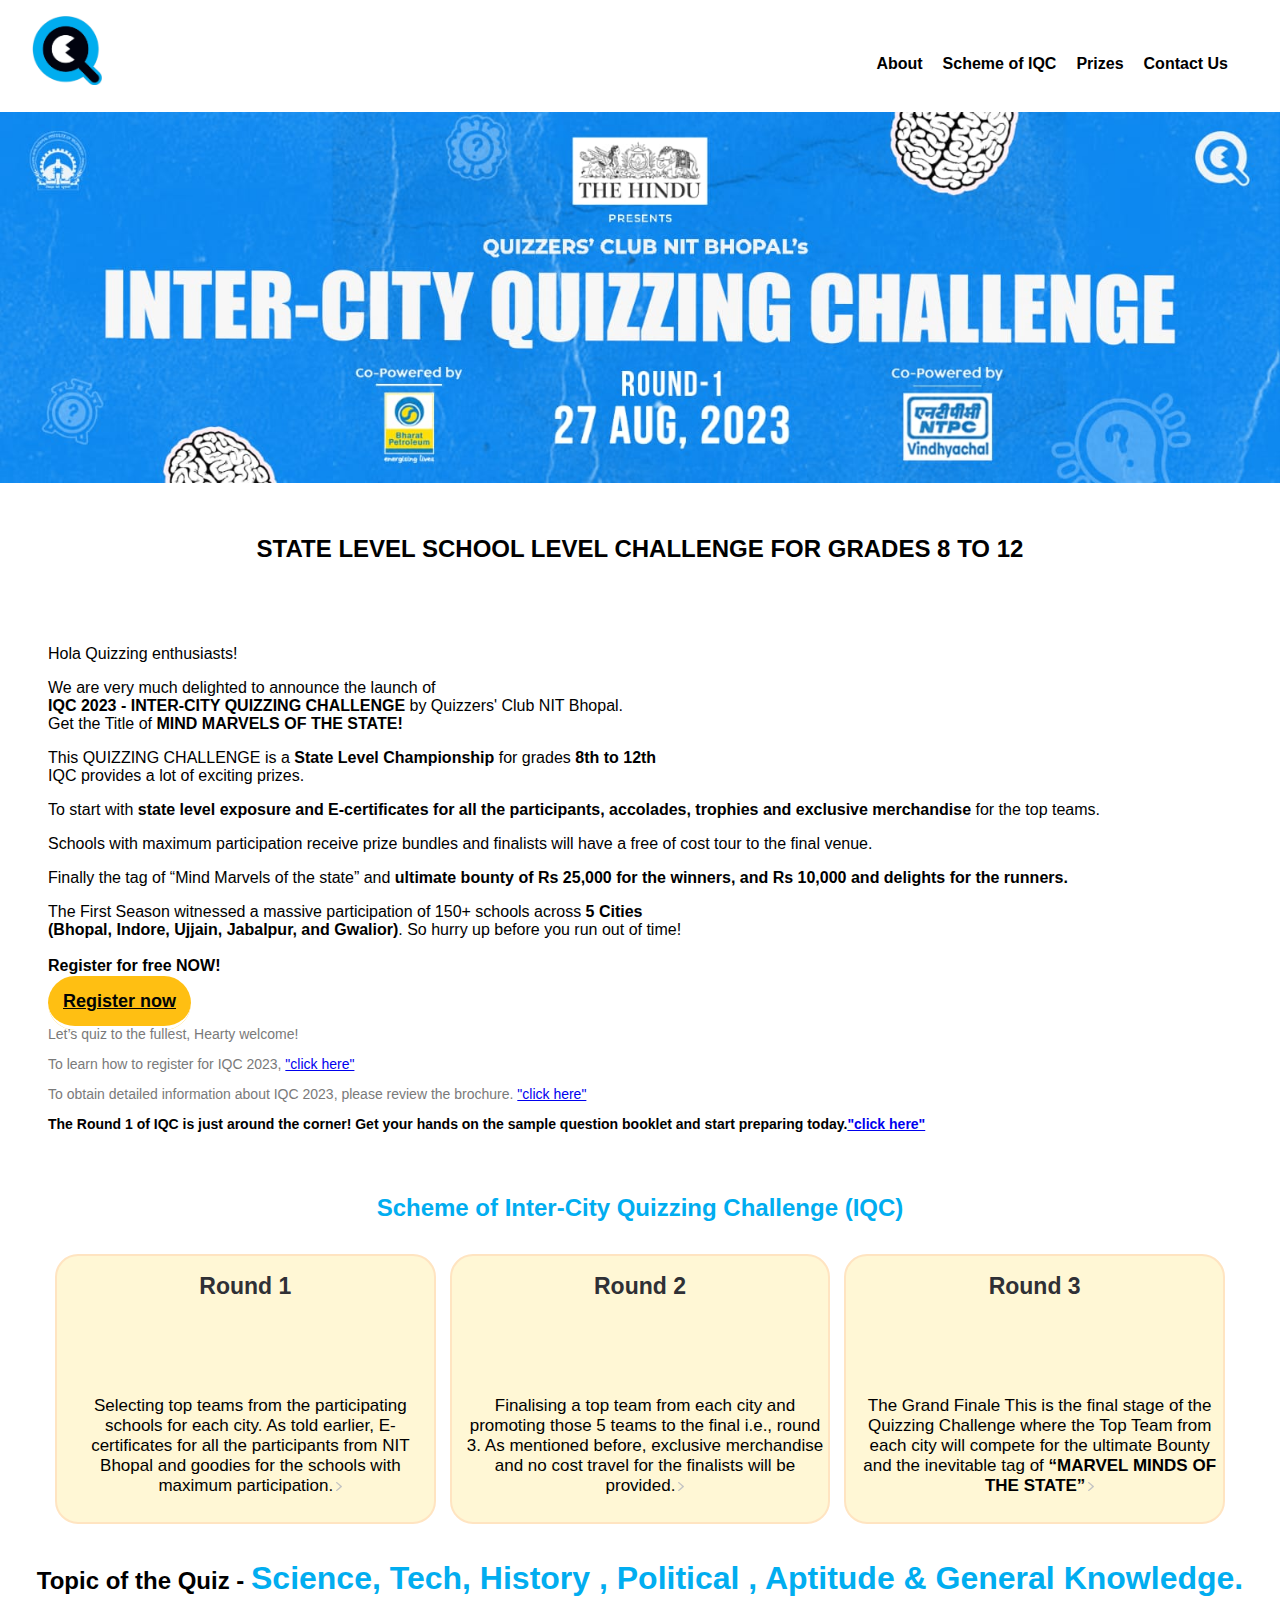
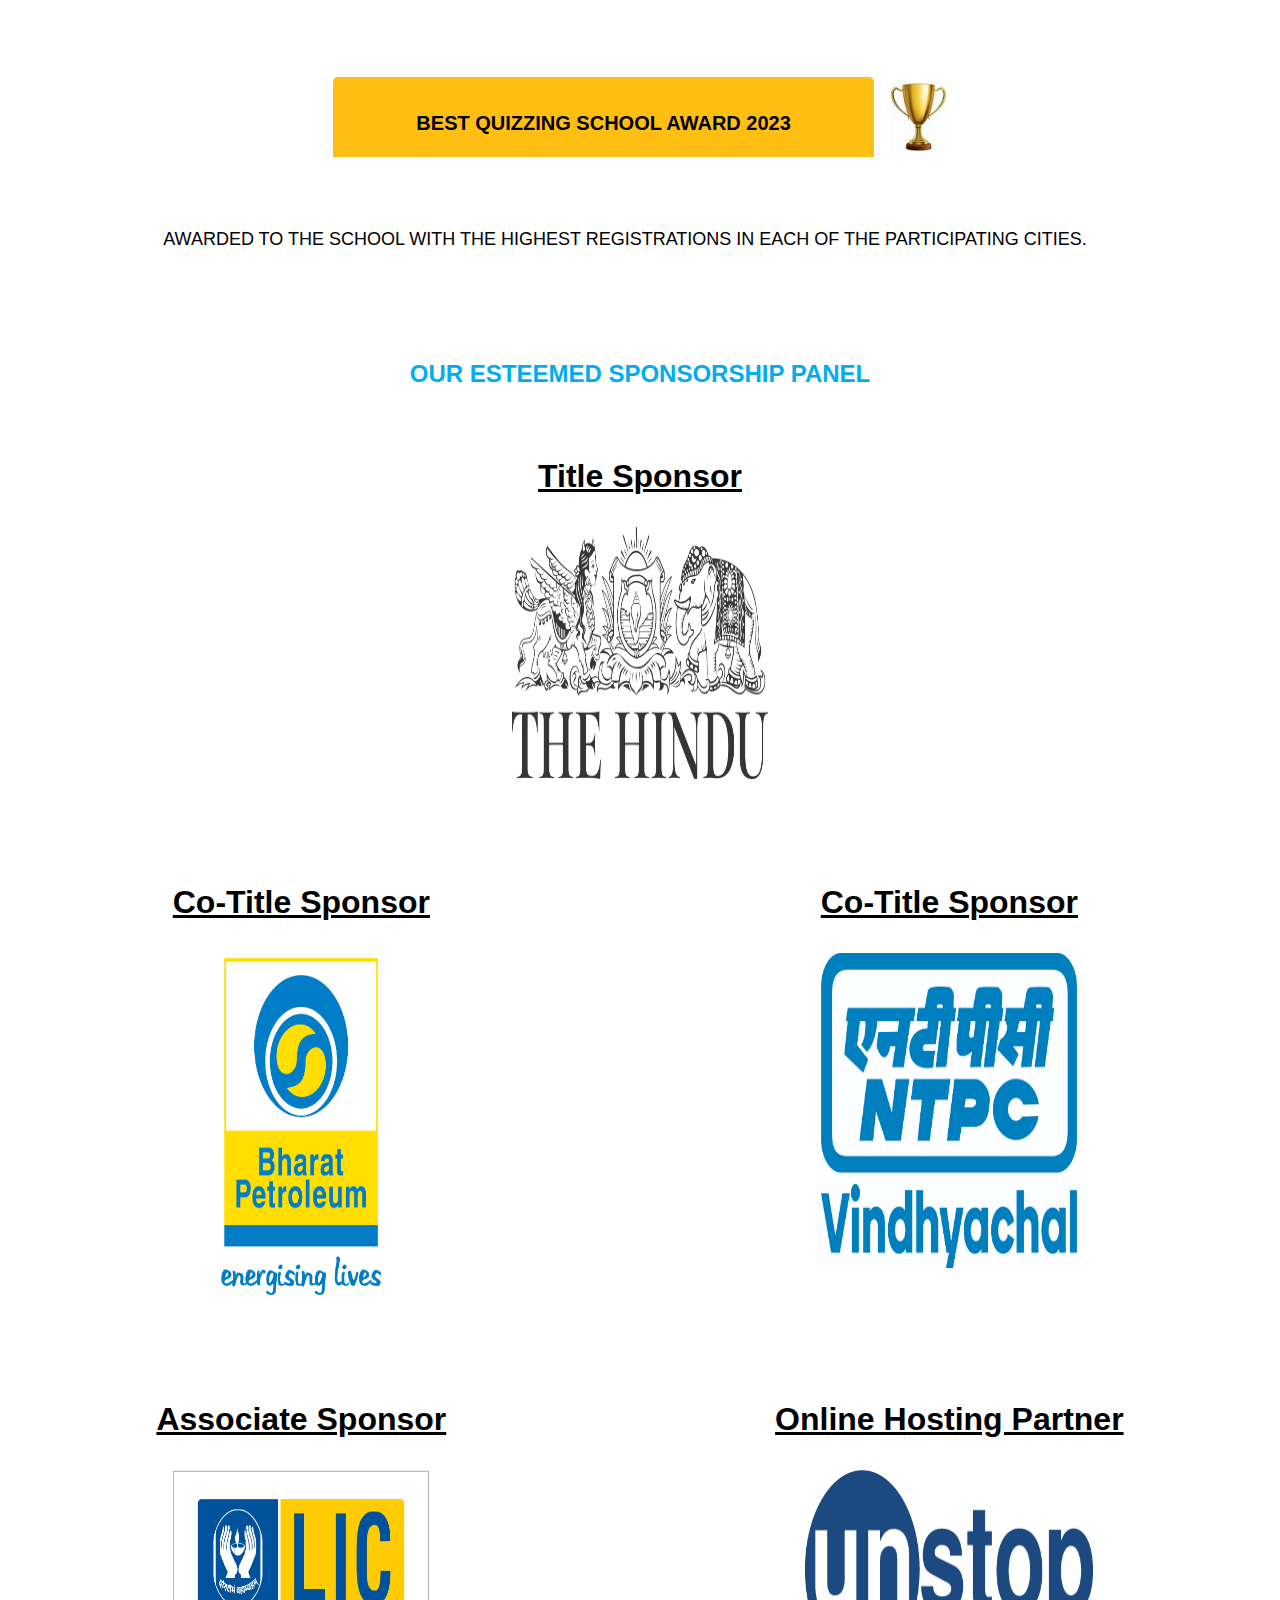
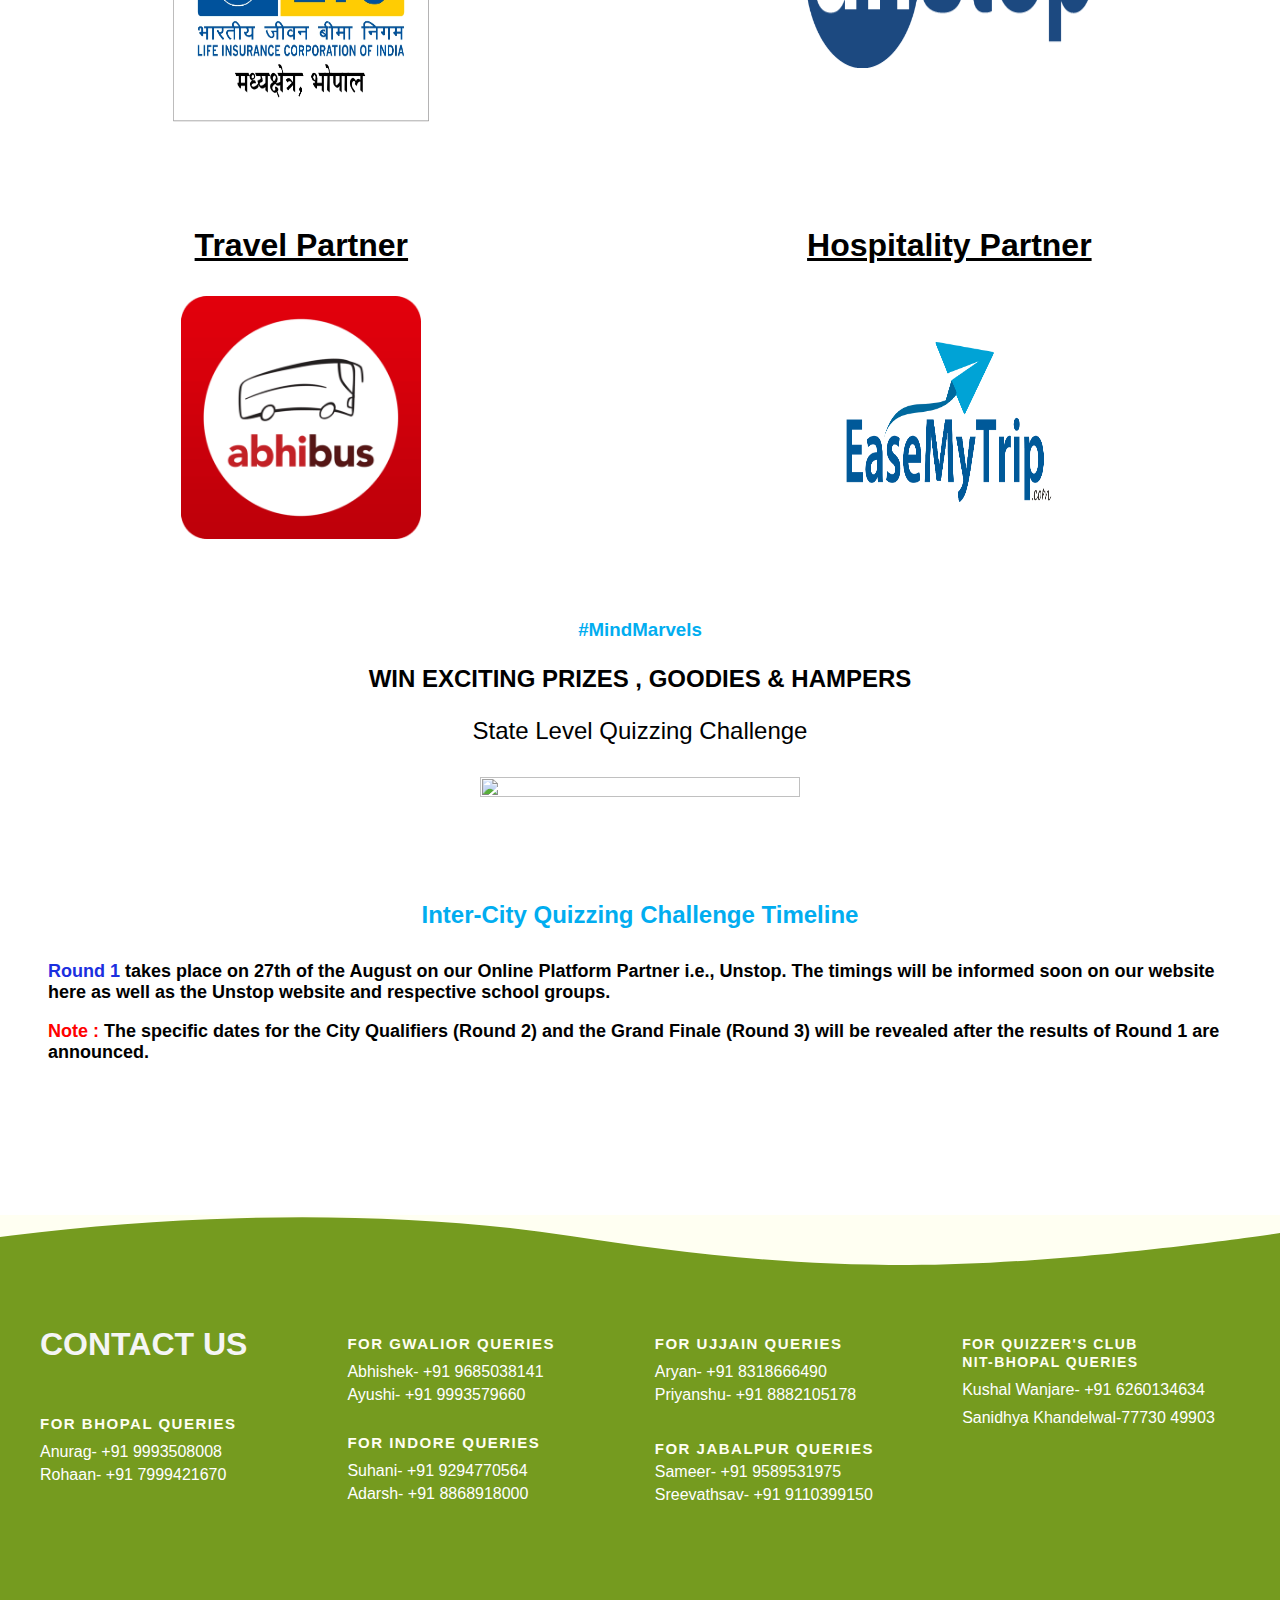
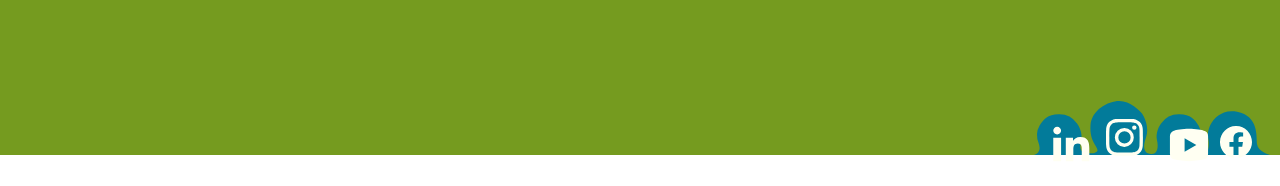
==== commit 774c8154: "third commit" ====
--- a/public/index.html
+++ b/public/index.html
@@ -77,7 +77,7 @@
       
       </div>
       <div class="about-right" id="about-right">
-        <img class="poster1" src="social media IQC Main (1).png" alt="" height="630px">  
+        <img class="poster1" src="main poster print 2.png" alt="" height="630px">  
       </div>
     </div>
   </section>
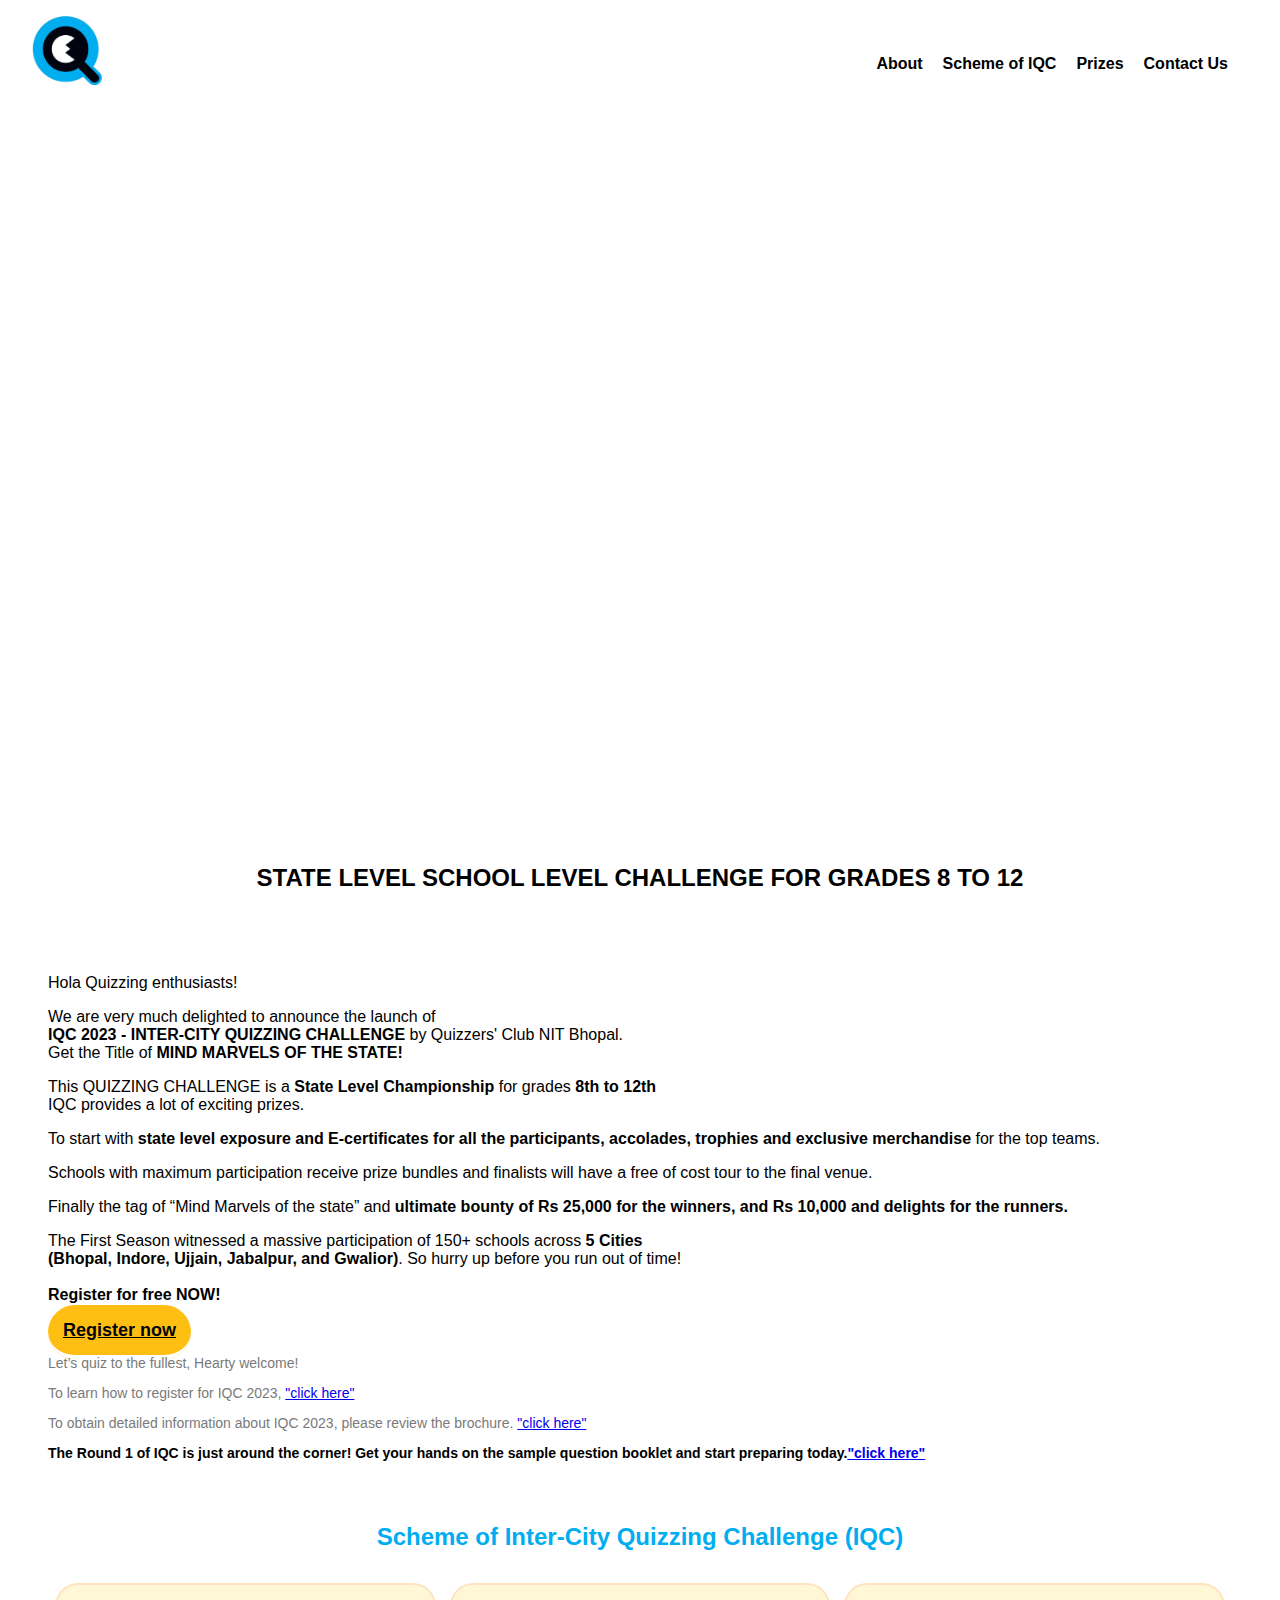
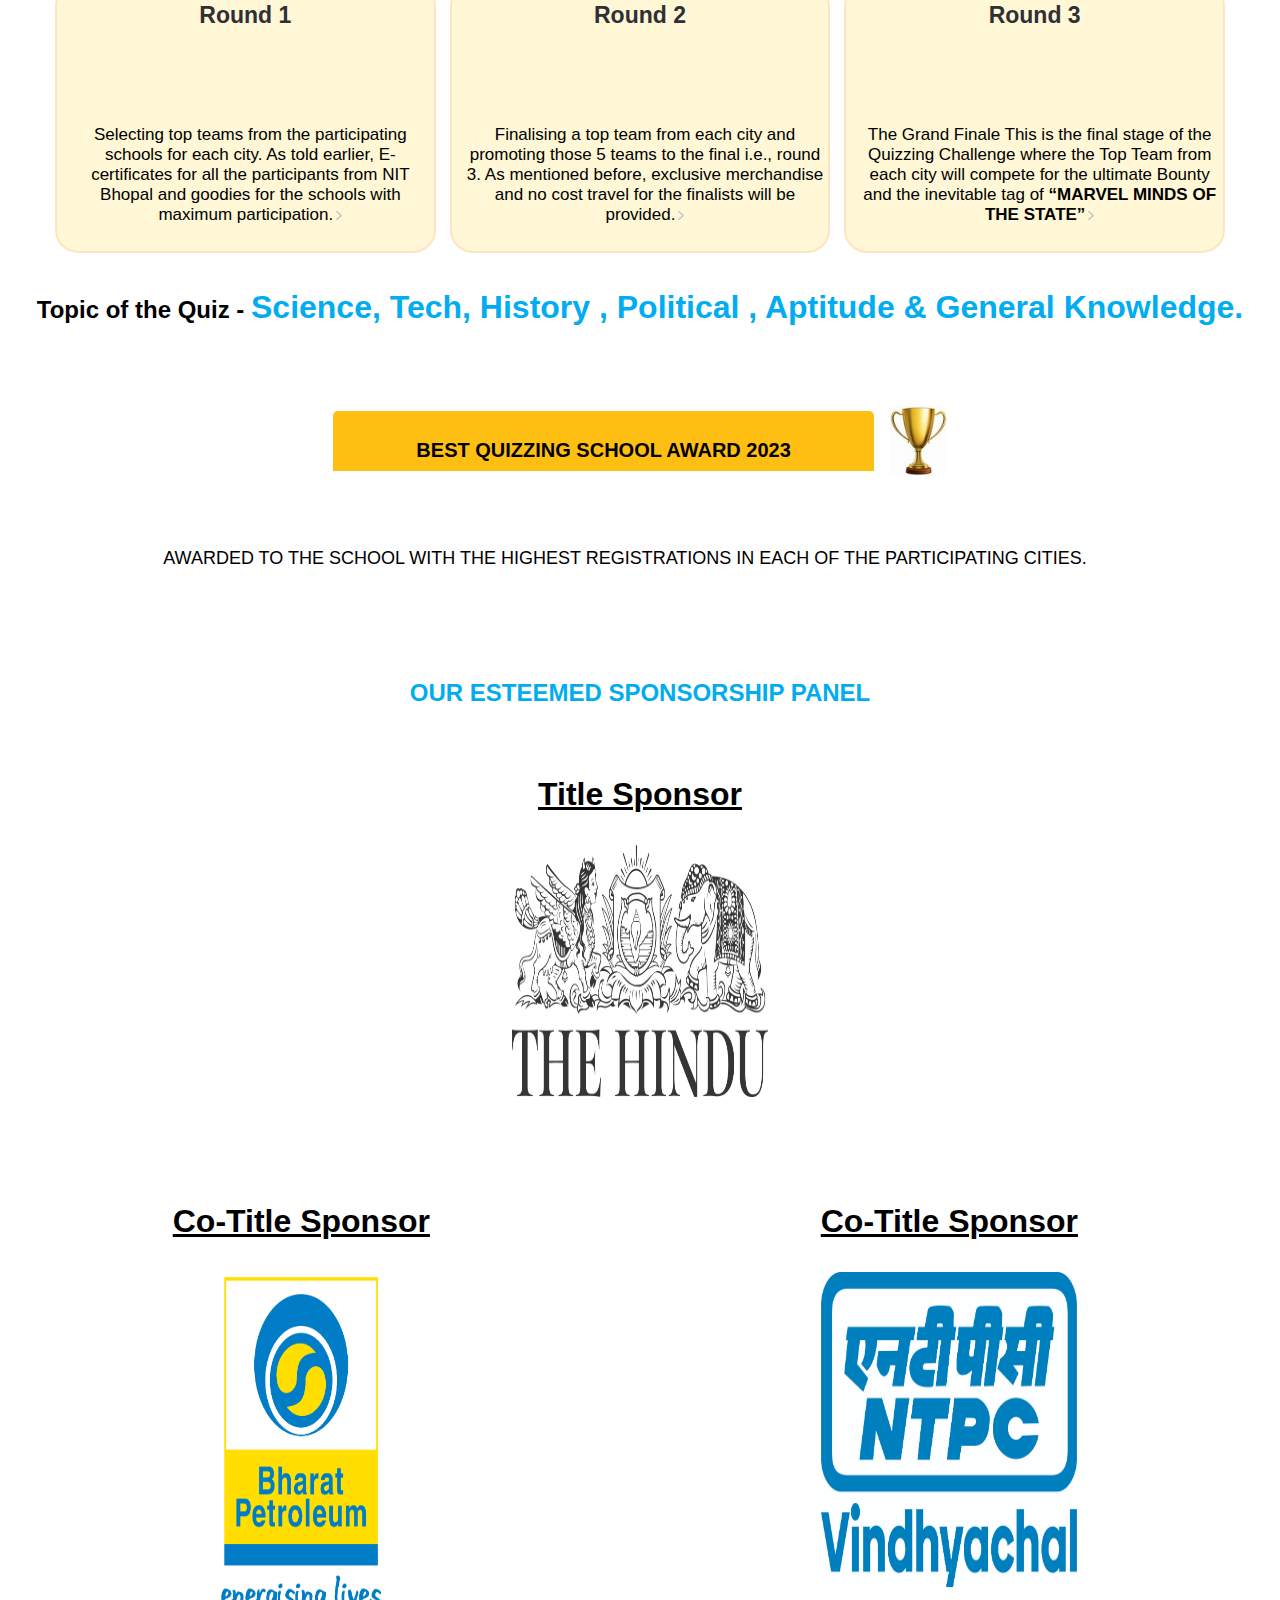
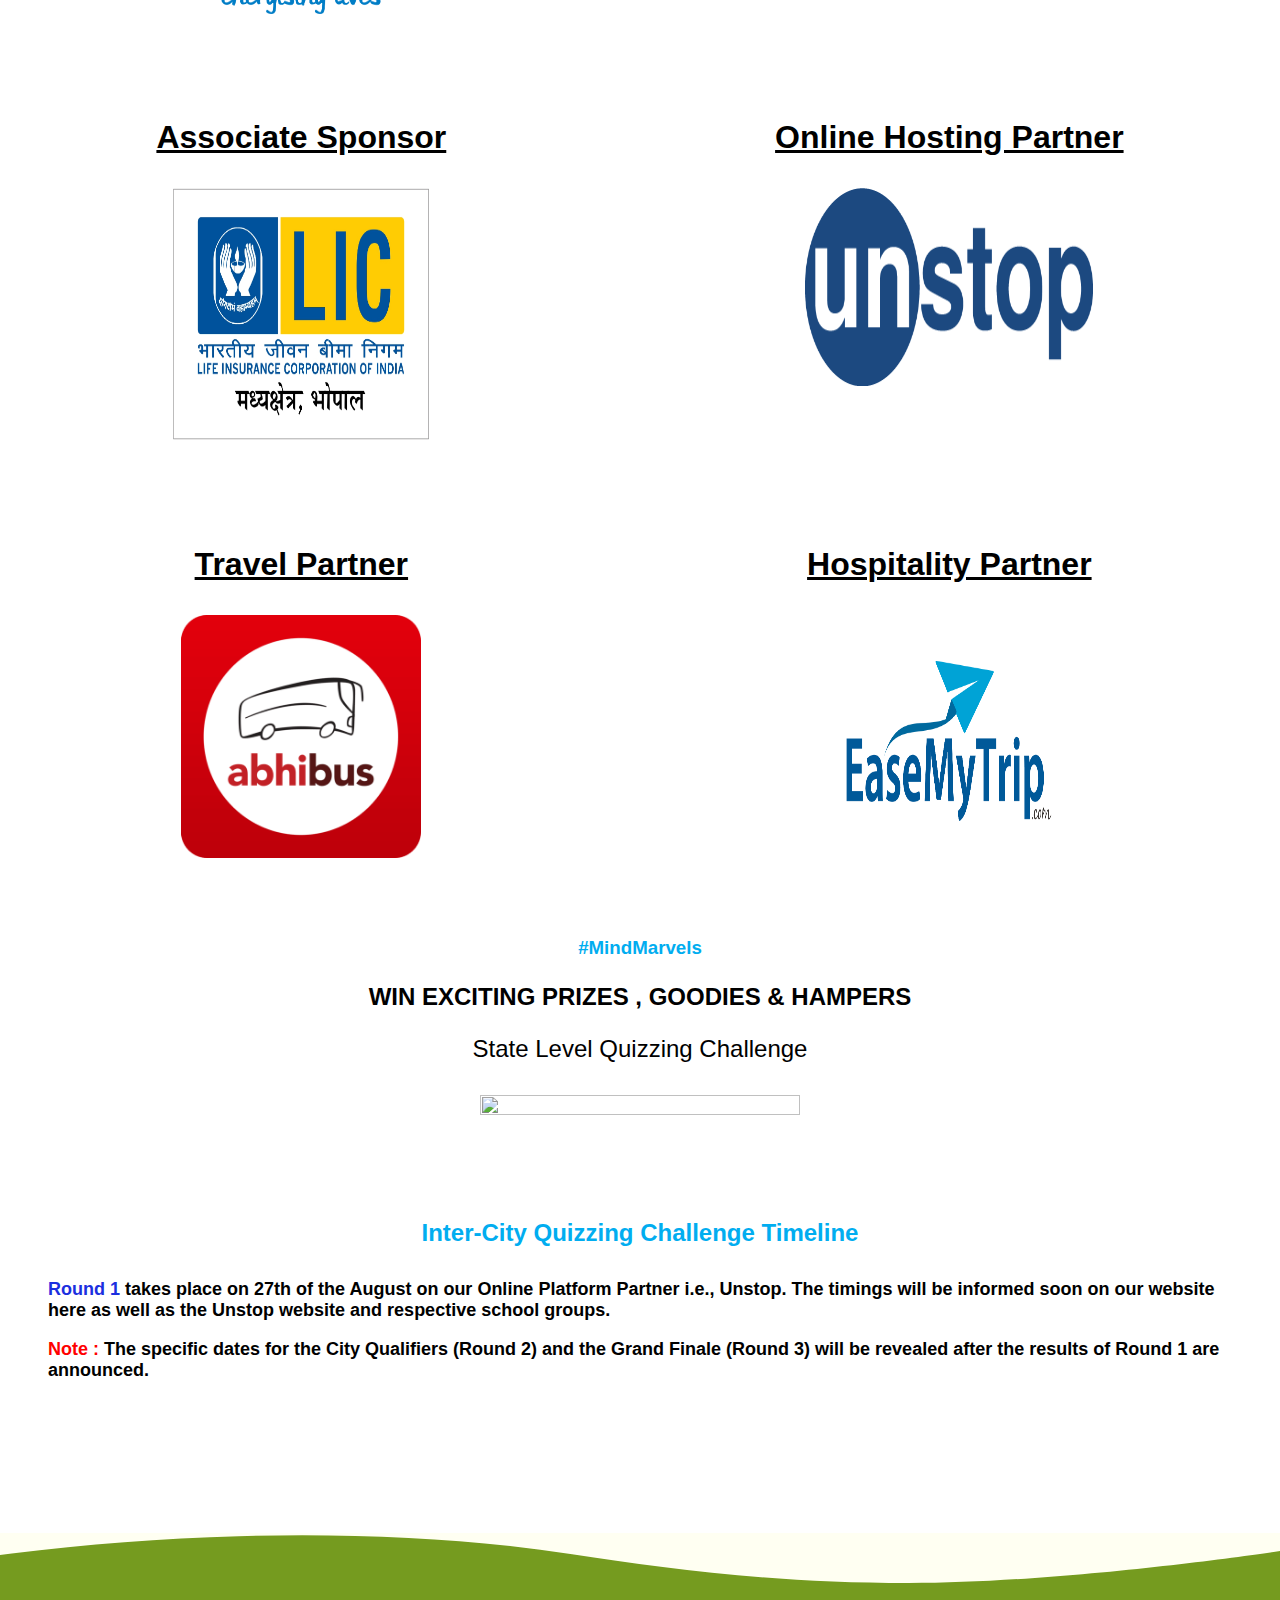
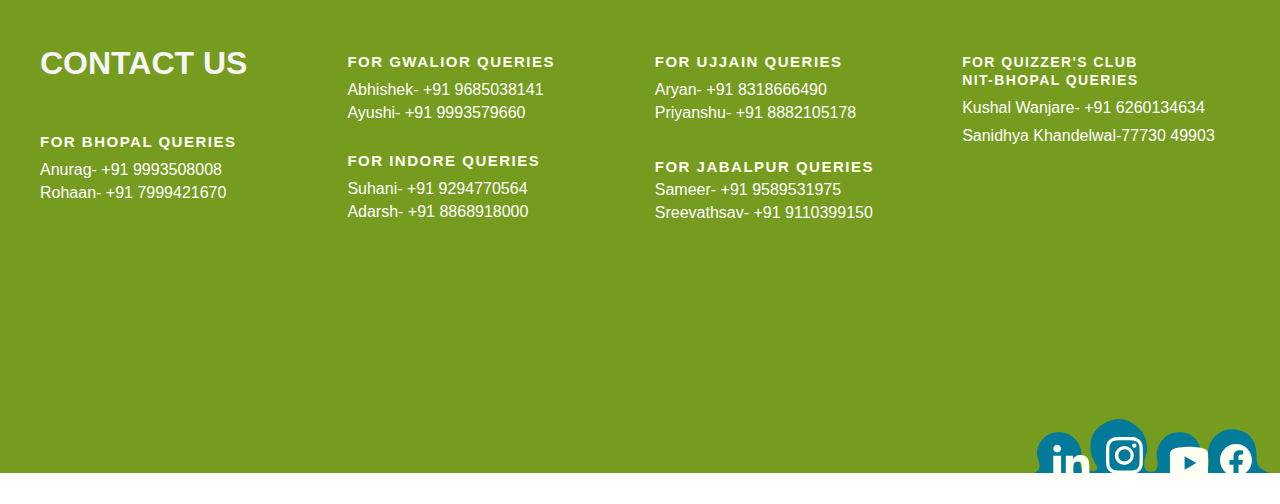
==== commit d9864b64: "fourth commit" ====
--- a/public/index.html
+++ b/public/index.html
@@ -36,7 +36,8 @@
 
  <section id="Poster">
       <div class="video">
-        <img src="WhatsApp Image 2023-08-05 at 15.45.39.jpeg" alt="" width="100%" height="100%">
+        <!-- <img src="WhatsApp Image 2023-08-05 at 15.45.39.jpeg" alt="" width="100%" height="100%"> -->
+        <iframe width="100%" height="700" src="https://www.youtube.com/embed/SJo_-lF4Fqs?si=eQXneELTtw2CzcI6" title="YouTube video player" frameborder="0" allow="accelerometer; autoplay; clipboard-write; encrypted-media; gyroscope; picture-in-picture; web-share" allowfullscreen></iframe>
           <!-- <iframe width="100%" height="800" src="WhatsApp Image 2023-08-05 at 15.45.39.jpeg"
               title="YouTube video player"
               allow="accelerometer; autoplay; clipboard-write; encrypted-media; gyroscope; picture-in-picture; web-share"></iframe> -->
--- a/public/style.css
+++ b/public/style.css
@@ -353,7 +353,7 @@
 
     iframe {
         width: 100%;
-        height: 280px;
+        height: 212px;
     }
 
     .item b{
@@ -469,10 +469,10 @@
 @media (max-width:650px) {
 
 
-     .about-right img {
+    /* .about-right img {
         height: 73vh;
         width: 90vw;
-    } 
+    } */
 
 
 }
@@ -493,6 +493,13 @@
 
     .timelines b {
         font-size: 18px;
+    }
+   .video{
+          width: 100%;
+        /* height: 610px; */
+    }
+    .about h2{
+          margin-top: 5rem;
     }
 
     /* .topic-heading{
@@ -1069,7 +1076,7 @@
 
 .priceId .header {
     width: 491px;
-    height: 80px;
+    height: 60px;
     background: #ffbf12;
     padding: 0 25px;
     border-radius: 5px 5px 0px 0px;
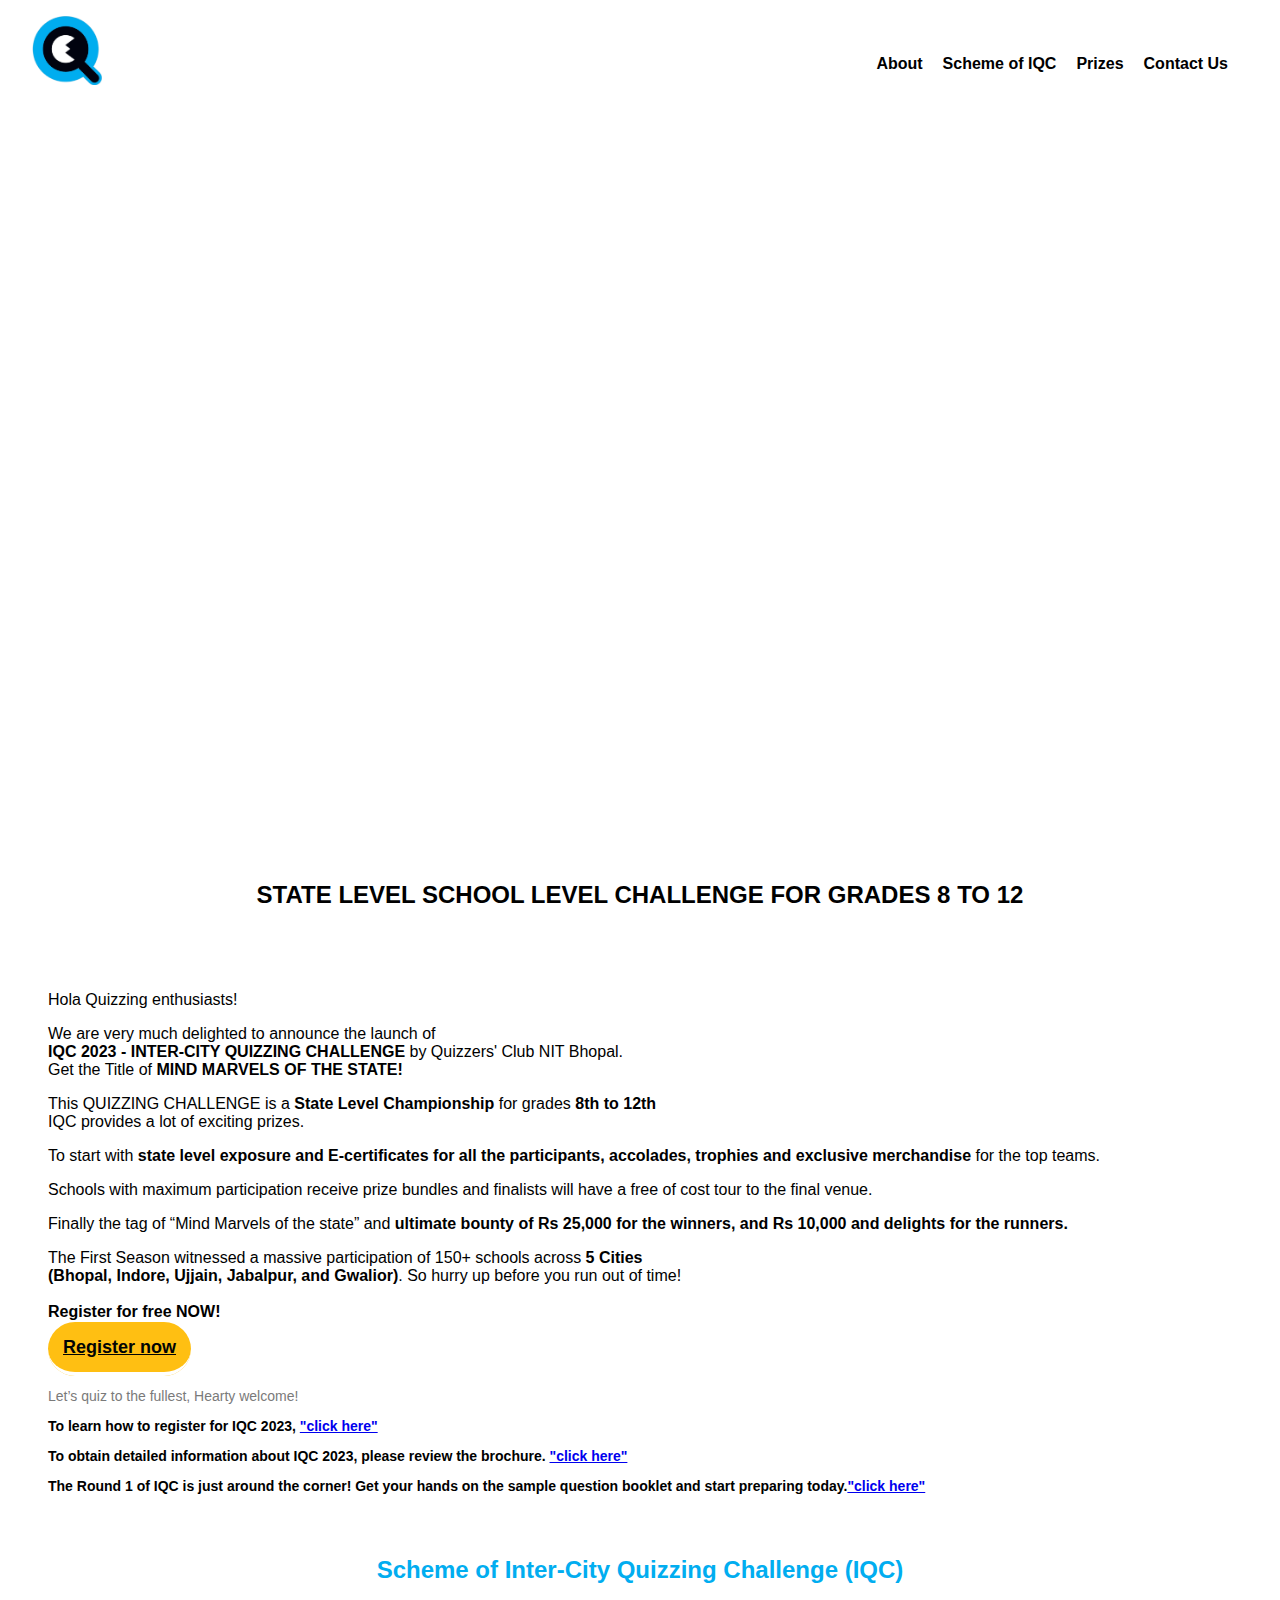
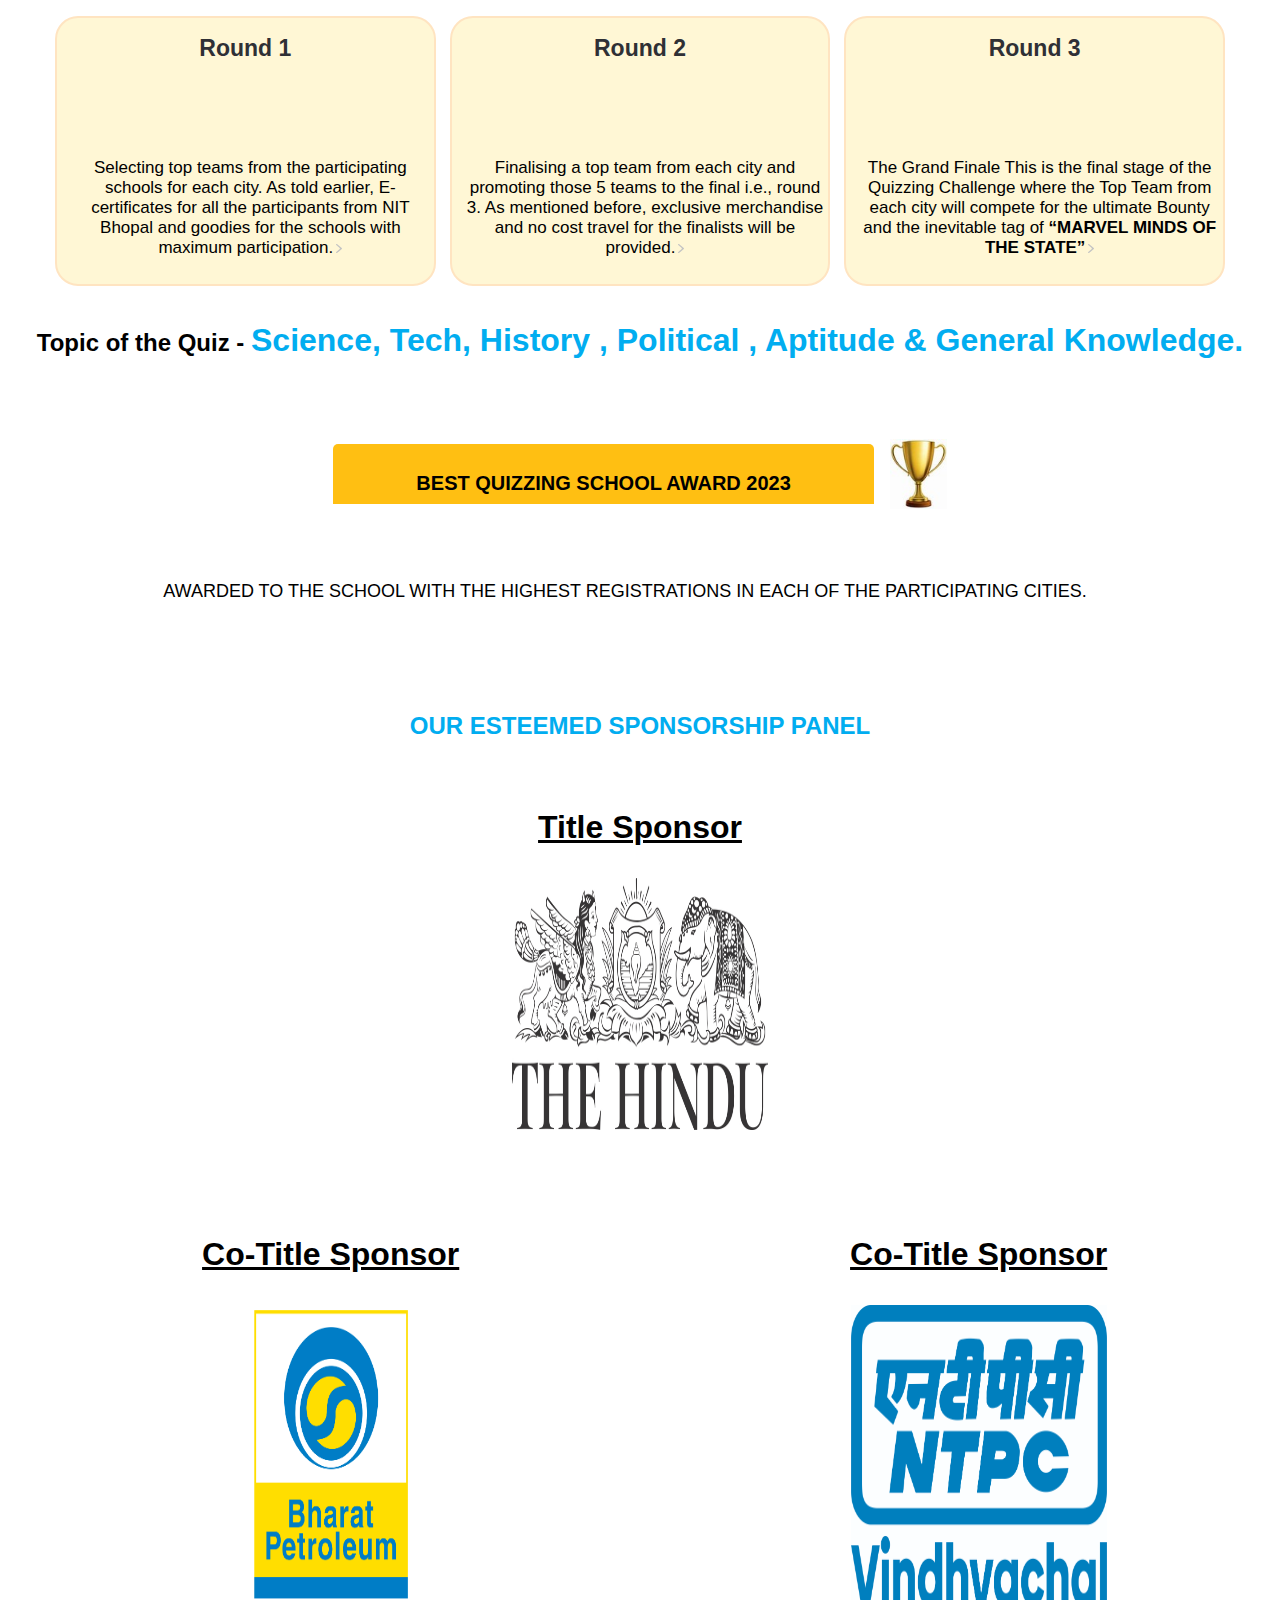
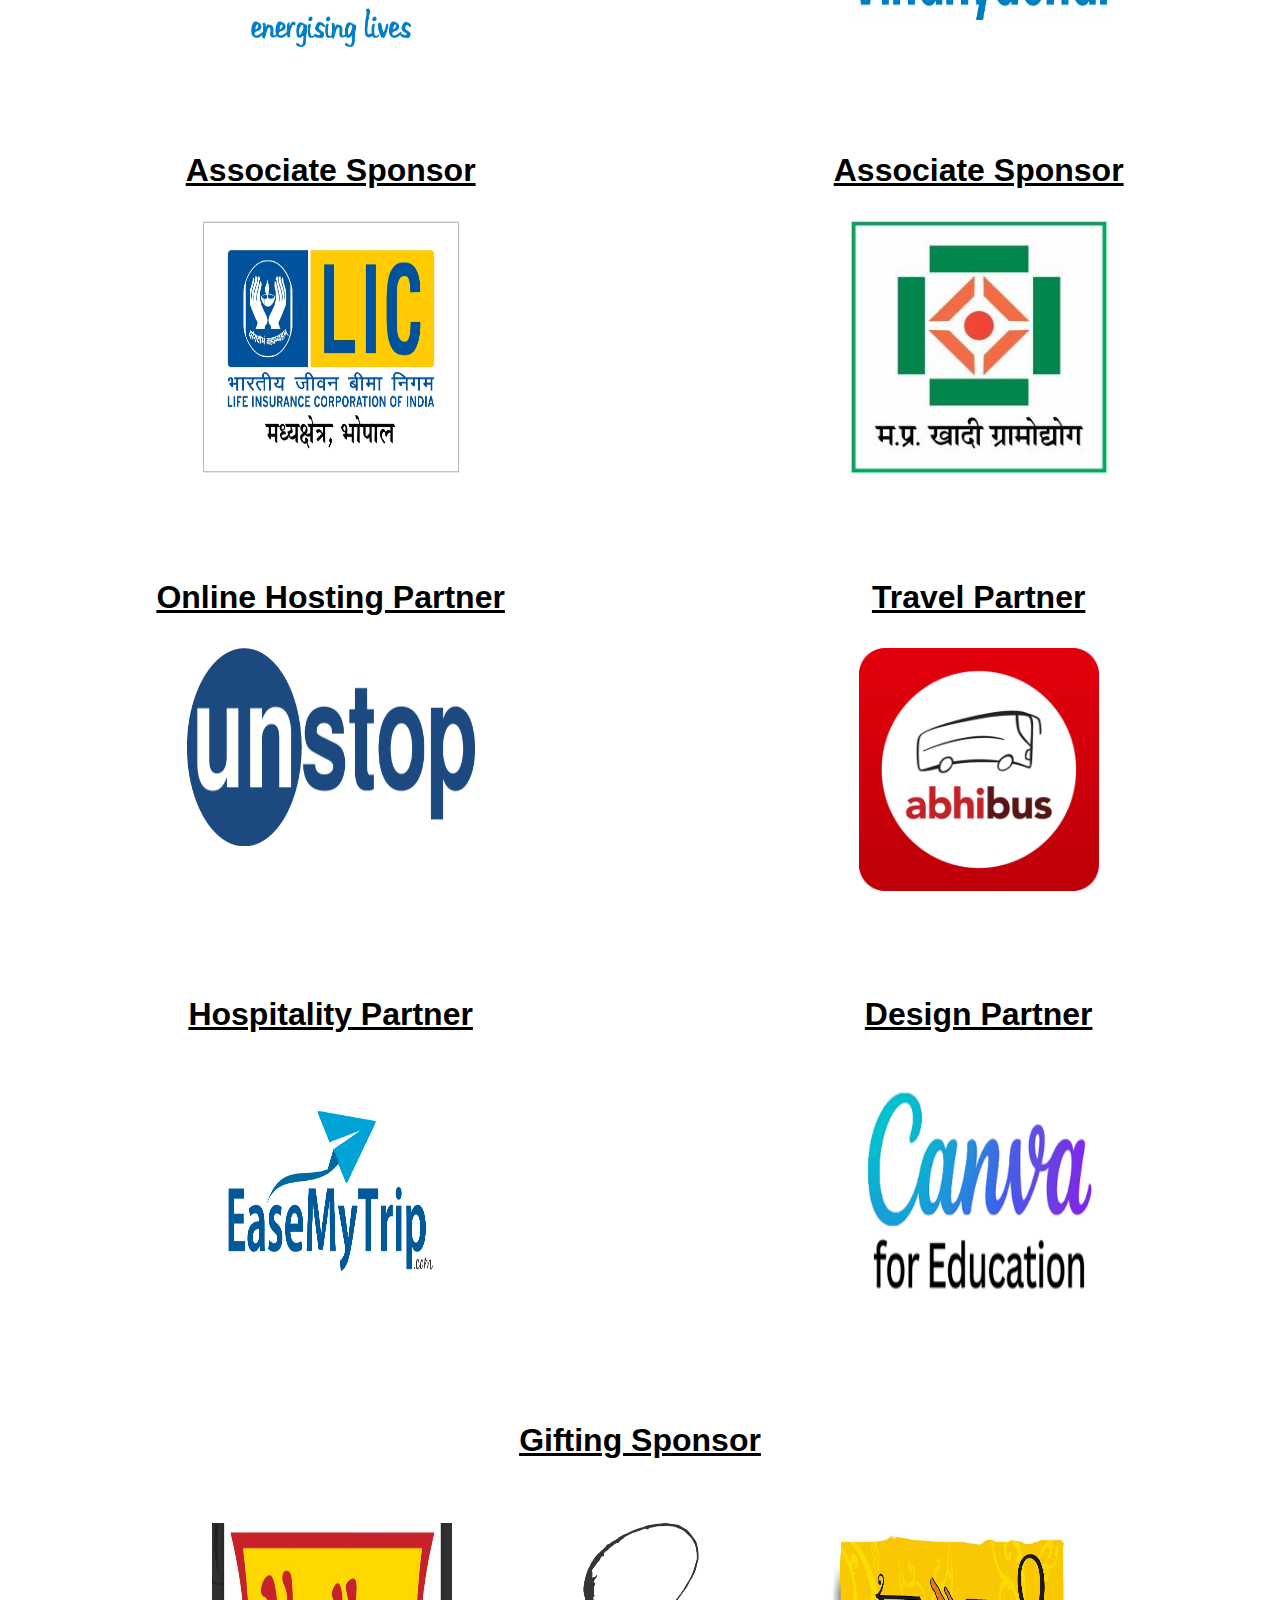
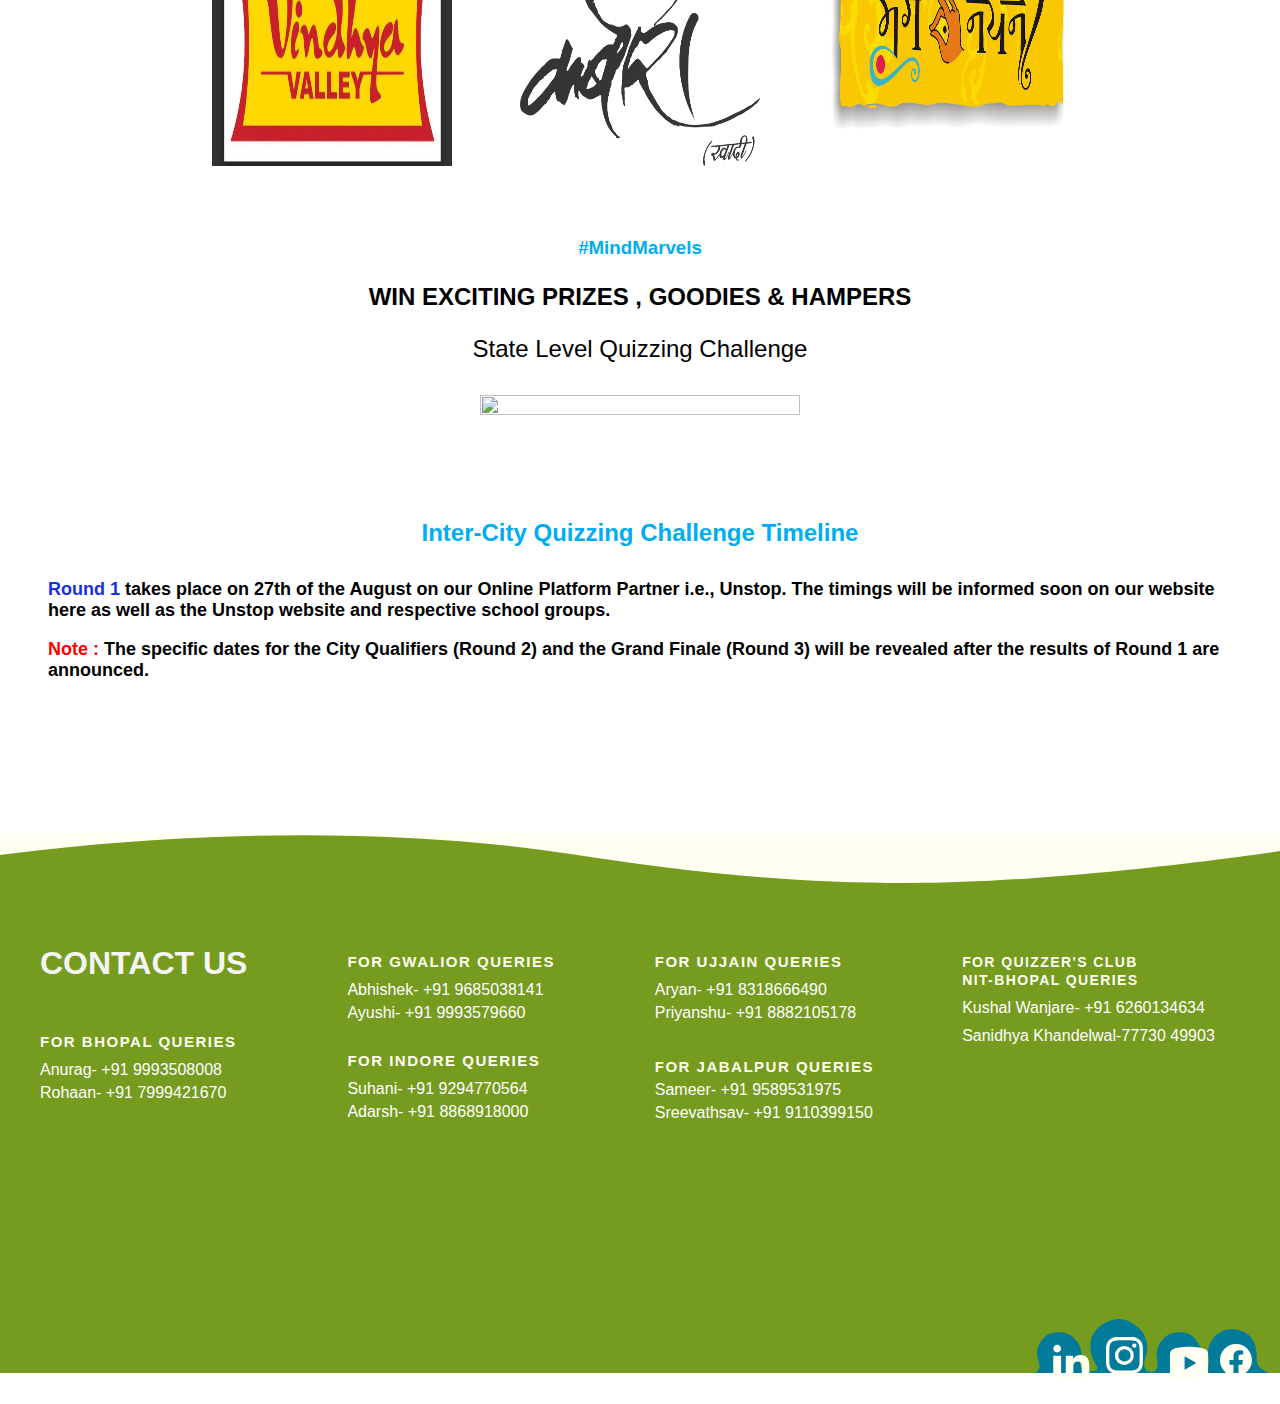
==== commit 5e6f96cd: "fiveth commit" ====
--- a/public/index.html
+++ b/public/index.html
@@ -37,7 +37,7 @@
  <section id="Poster">
       <div class="video">
         <!-- <img src="WhatsApp Image 2023-08-05 at 15.45.39.jpeg" alt="" width="100%" height="100%"> -->
-        <iframe width="100%" height="700" src="https://www.youtube.com/embed/SJo_-lF4Fqs?si=eQXneELTtw2CzcI6" title="YouTube video player" frameborder="0" allow="accelerometer; autoplay; clipboard-write; encrypted-media; gyroscope; picture-in-picture; web-share" allowfullscreen></iframe>
+        <iframe width="100%" height="800" src="https://www.youtube.com/embed/SJo_-lF4Fqs?si=eQXneELTtw2CzcI6" title="YouTube video player" frameborder="0" allow="accelerometer; autoplay; clipboard-write; encrypted-media; gyroscope; picture-in-picture; web-share" allowfullscreen></iframe>
           <!-- <iframe width="100%" height="800" src="WhatsApp Image 2023-08-05 at 15.45.39.jpeg"
               title="YouTube video player"
               allow="accelerometer; autoplay; clipboard-write; encrypted-media; gyroscope; picture-in-picture; web-share"></iframe> -->
@@ -71,9 +71,9 @@
                           <div class=" mt-5 mb-3">
                             <a class="button" target="_blank" href="https://unstop.com/quiz/inter-city-quizzing-challenge-maulana-azad-national-institute-of-technology-manit-bhopal-721357?lb=LnoIlOm" target="_blank">Register now</a>
         </div>
-      <p style="font-size: 14px;color: #7a7a7a;">Let’s quiz to the fullest, Hearty welcome! </p>
-      <p style="font-size: 14px;color: #7a7a7a;" >To learn how to register for IQC 2023, <a href="https://drive.google.com/file/d/1hg6i4pRmcWVsd6gzlGWH9UR75QP2EWod/view?usp=drive_link" target="_blank">"click here"</a> </p>
-      <p style="font-size: 14px;color: #7a7a7a;" >To obtain detailed information about IQC 2023, please review the brochure. <a href="https://drive.google.com/file/d/10MFNR-LqIK2ZjIWaA6FlJYxO_d9Z_1PG/view?usp=drive_link" target="_blank">"click here"</a> </p>
+      <p style="font-size: 14px;color: #7a7a7a; margin-top: 30px;">Let’s quiz to the fullest, Hearty welcome! </p>
+      <p style="font-size: 14px;color:black; font-weight: bold;" >To learn how to register for IQC 2023, <a href="https://drive.google.com/file/d/1hg6i4pRmcWVsd6gzlGWH9UR75QP2EWod/view?usp=drive_link" target="_blank">"click here"</a> </p>
+      <p style="font-size: 14px;color: black; font-weight: bold;" >To obtain detailed information about IQC 2023, please review the brochure. <a href="https://drive.google.com/file/d/10MFNR-LqIK2ZjIWaA6FlJYxO_d9Z_1PG/view?usp=drive_link" target="_blank">"click here"</a> </p>
       <p style="font-size: 14px;color: black; font-weight: bold;" >The Round 1 of IQC is just around the corner! Get your hands on the sample question booklet and start preparing today.<a href="https://drive.google.com/file/d/19LsmentV-lkM-iOd2jW7y3-hX8uFXvo5/view?usp=drive_link" target="_blank">"click here"</a> </p>
       
       </div>
@@ -158,6 +158,10 @@
         <h1>Associate Sponsor</h1>
         <img src="lic.jpg" alt="">
       </div>
+      <div class="box" id="box8">
+        <h1>Associate Sponsor</h1>
+        <img src="mpkvib.jpg" alt="">
+      </div>
         <div class="box" id="box4">
           <h1>Online Hosting Partner</h1>
           <img src="unstop-logo.png" alt="">
@@ -170,7 +174,21 @@
           <h1>Hospitality Partner</h1>
           <img src="Colored Logo.png" alt="">
         </div>
-        
+        <div class="box" id="box9">
+          <h1>Design Partner</h1>
+          <img src="canva logo.png" alt="">
+        </div>
+        
+        <div class="box" id="box10">
+          <h1>Gifting Sponsor</h1>
+          <img src="vindhya.jpg" alt="">
+          
+          <img src="kabira.png" alt="">
+         
+          <img src="DOC-20230817-WA0054..jpg" alt="">
+        </div>
+        </div>
+        </class>
       </div>
       
       <div class="prizes">
--- a/public/style.css
+++ b/public/style.css
@@ -153,7 +153,10 @@
 
 
 }
-
+iframe {
+    width: 7wh  ;
+    height: 820px ; 
+}
 
 
 body {
@@ -282,6 +285,7 @@
     .Club-name {
         font-size: 20px;
     }
+    
 }
 
 @media (max-width:770px) {
@@ -295,7 +299,10 @@
         padding: 0px;
 
     }
-
+    iframe {
+        width: 100%;
+        height: 415px;
+    }
     /* .about-section {
         display: grid;
         grid-template-columns: repeat(auto-fit, 1fr);
@@ -307,7 +314,7 @@
     .video{
         padding-top: 1px;
         width: 100%;
-        height: 180px;
+        height: 500px;
     }
 
     b {
@@ -318,7 +325,81 @@
 
 
 }
-
+/* .video{
+    padding-top: 1px;
+    width: 100%;
+    height: 1000px;
+}
+iframe {
+    width: 100%;
+    height: 1000px;  
+} */
+@media (max-width:1280px) {
+    .video{
+        padding-top: 1px;
+        width: 100%;
+        height: 720px;
+    }
+    iframe {
+        width: 100%;
+        height: 750px;  
+    }
+}
+@media (max-width:1180px) {
+    .video{
+        padding-top: 1px;
+        width: 100%;
+        height: 610px;
+    }
+    iframe {
+        width: 100%;
+        height: 622px;  
+    }
+}
+@media (max-width:942px) {
+    .video{
+        padding-top: 1px;
+        width: 100%;
+        height: 500px;
+    }
+    iframe {
+        width: 100%;
+        height: 502px;  
+    }
+}
+@media (max-width:760px) {
+    .video{
+        padding-top: 1px;
+        width: 100%;
+        height: 400px;
+    }
+    iframe {
+        width: 100%;
+        height: 410px;  
+    }
+}
+@media (max-width:660px) {
+    .video{
+        padding-top: 1px;
+        width: 100%;
+        height: 355px;
+    }
+    iframe {
+        width: 100%;
+        height: 362px;  
+    }
+}
+@media (max-width:590px) {
+    .video{
+        padding-top: 1px;
+        width: 100%;
+        height: 295px;
+    }
+    iframe {
+        width: 100%;
+        height: 312px;  
+    }
+}
 @media (max-width:280px) {
     body {
         width: auto;
@@ -350,10 +431,14 @@
         padding: 0px;
 
     }
-
+    .video{
+        padding-top: 1px;
+        width: 100%;
+        height: 185px;
+    }
     iframe {
         width: 100%;
-        height: 212px;
+        height: 212px;  
     }
 
     .item b{
@@ -388,8 +473,10 @@
     grid-template-areas:
         'box1 box1'
         'box2 box7'
-        'box3 box4'
-        'box5 box6';
+        'box3 box8'
+        'box4 box5'
+        'box6 box9'
+        'box10 box10';
 }
 
 #box1 {
@@ -419,6 +506,16 @@
 
 #box7 {
     grid-area: box7;
+}
+
+#box8 {
+    grid-area: box8;
+}
+#box9{
+    grid-area: box9;
+}
+#box10{
+    grid-area: box10;
 }
 
 .box {
@@ -464,6 +561,12 @@
     height: 27vh;
     width: 15rem;
     margin-bottom: 2rem;
+}
+#box10 img {
+    height: 27vh;
+    width: 15rem;
+    /* margin-bottom: 2rem; */
+    margin: 2rem 2rem;
 }
 
 @media (max-width:650px) {
@@ -520,9 +623,13 @@
             'box2 box2'
             'box7 box7'
             'box3 box3'
+            'box8 box8'
             'box4 box4'
             'box5 box5'
-            'box6 box6';
+            'box6 box6'
+            'box9 box9'
+            'box10 box10';
+            
     }
 
     .about-section {
